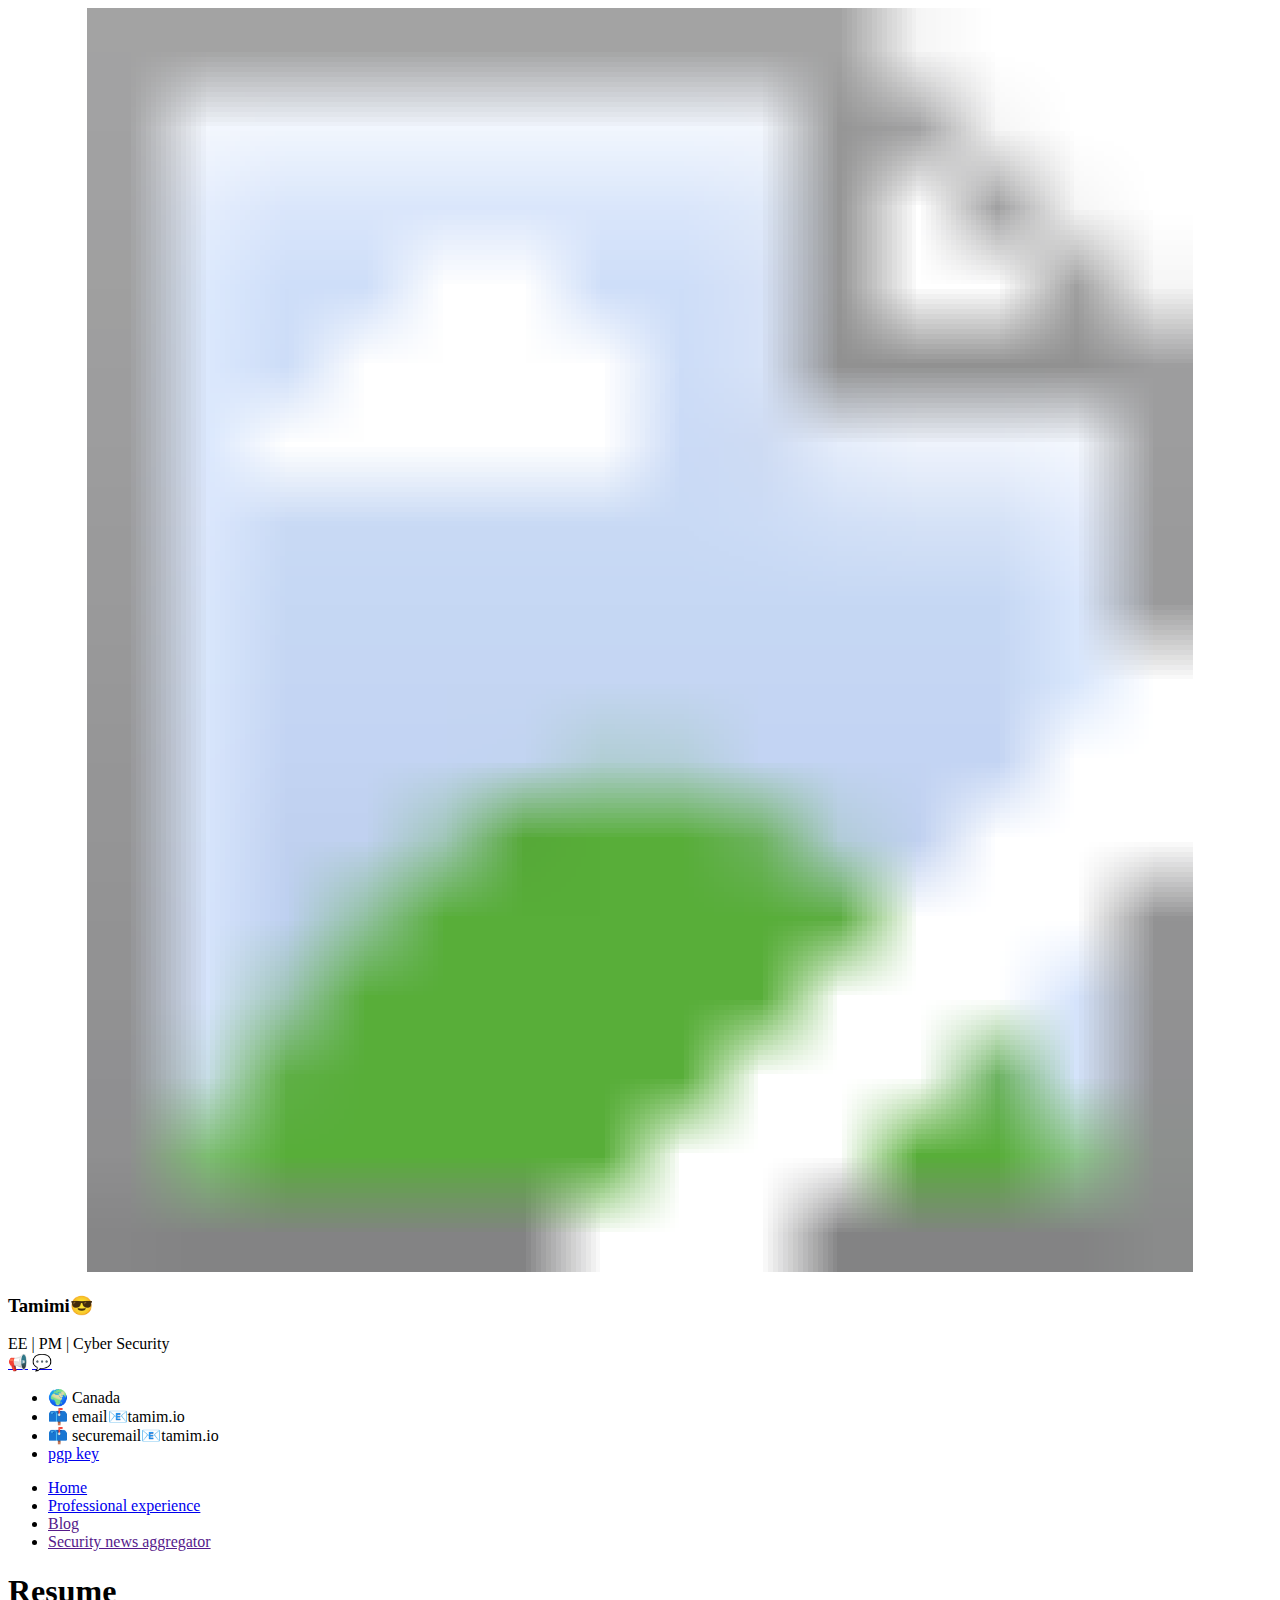
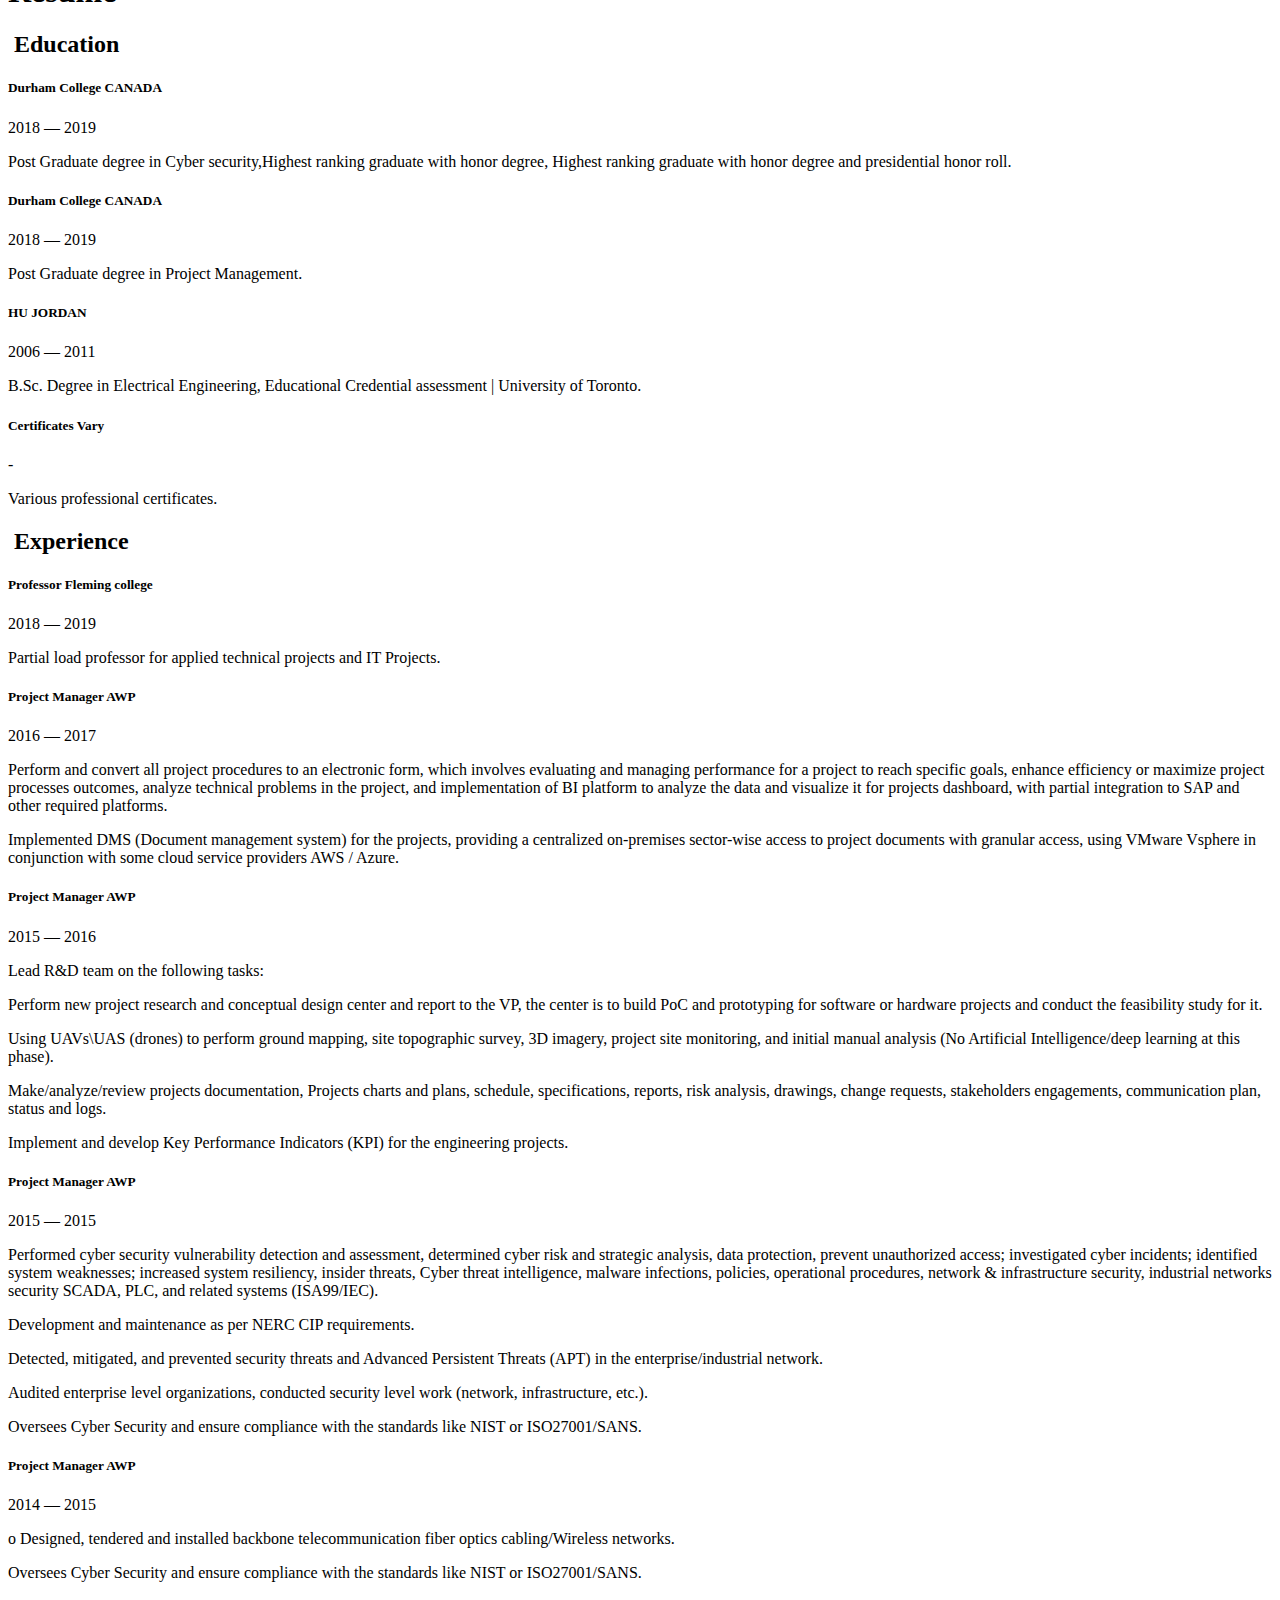
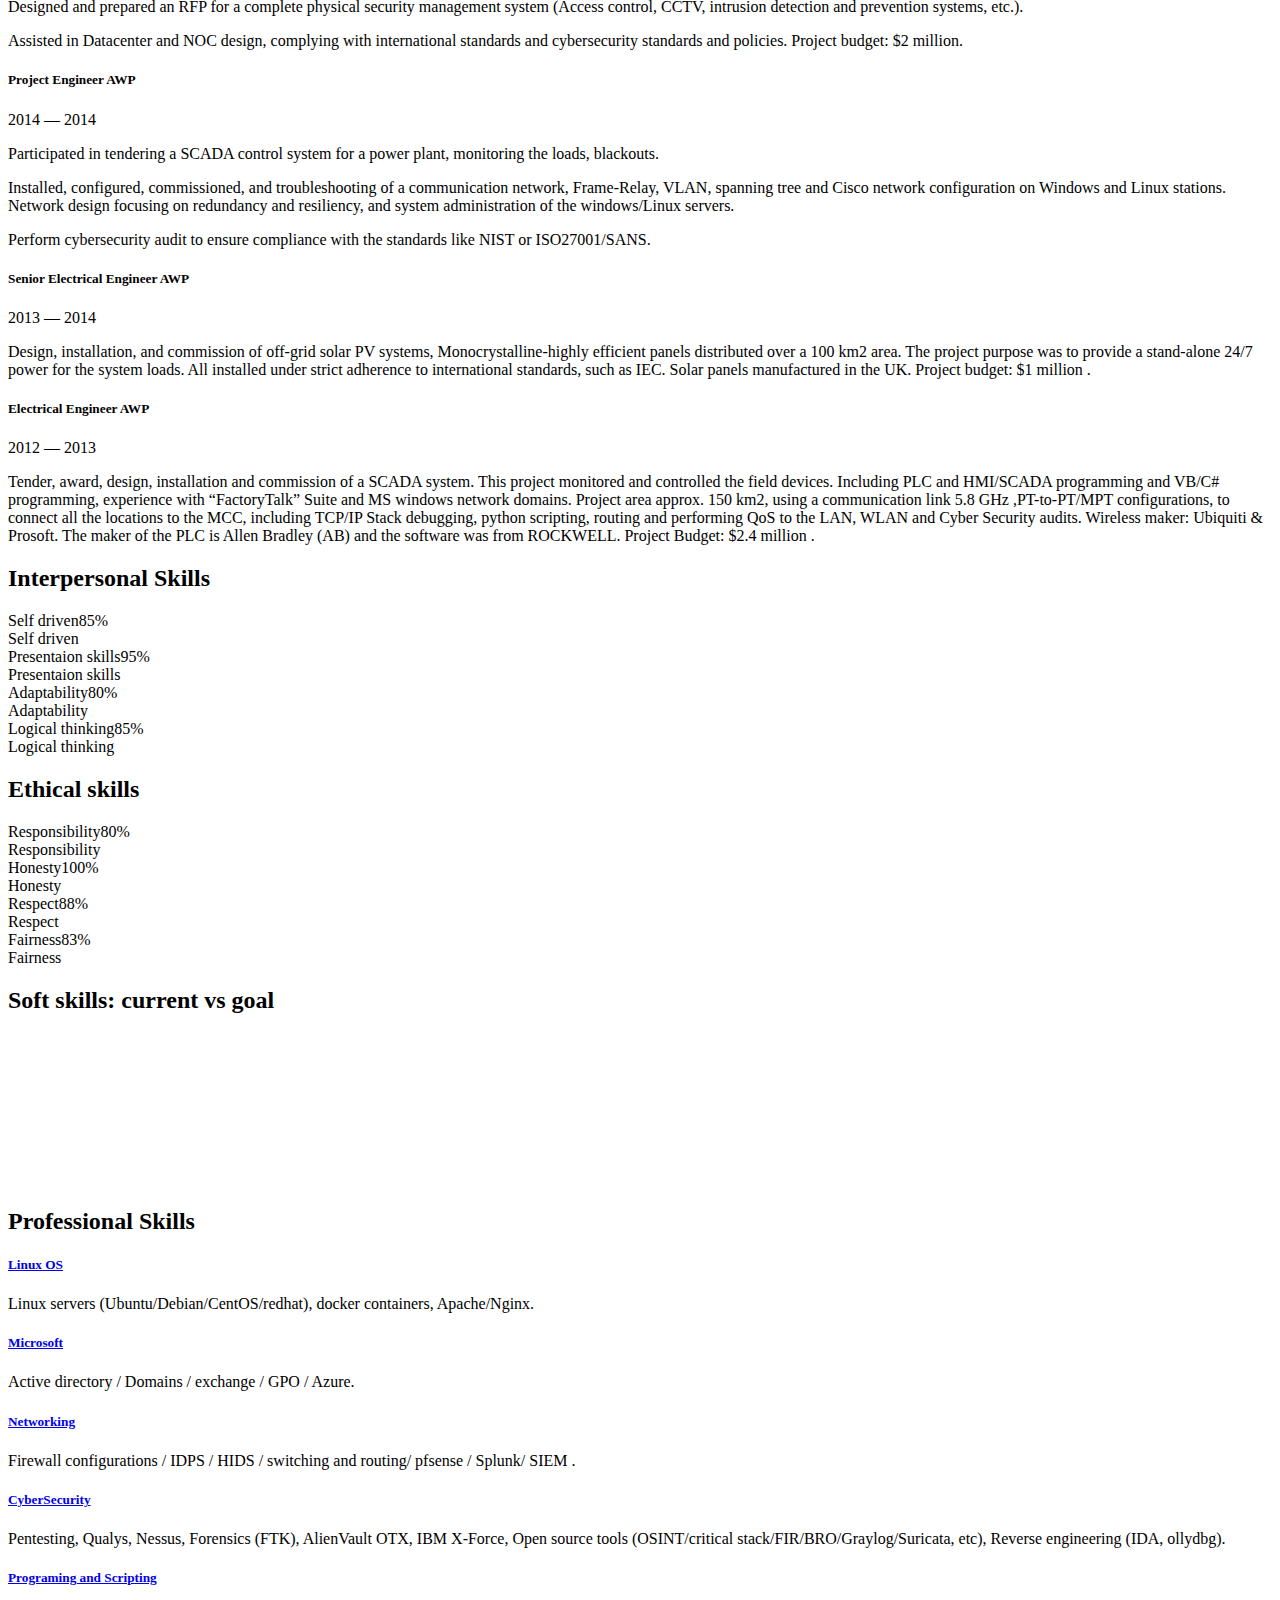
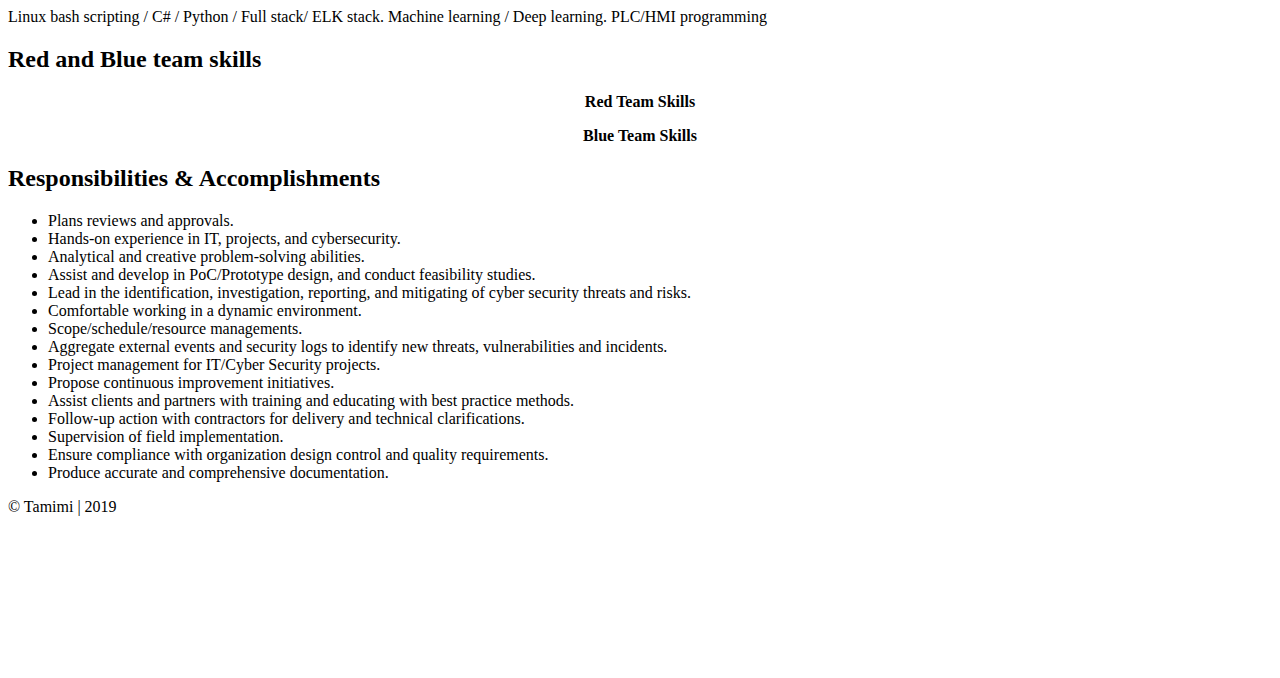
==== Profexperience.html @ 410c8cee "Add files via upload" ====
﻿<!DOCTYPE html>
<html lang="en">


<head>
    <meta charset="utf-8">
    <title>Professional experience</title>

	<!-- Meta Data -->
	<meta http-equiv="X-UA-Compatible" content="IE=edge">
	<meta name="viewport" content="width=device-width, initial-scale=1, shrink-to-fit=no">
	<meta name="format-detection" content="telephone=no">
    <meta name="format-detection" content="address=no">
    <meta name="author" content="Tamimi">
    <meta name="description" content="resume">

   <!-- Twitter data -->
    <!--<meta name="twitter:card" content="summary_large_image">
    <meta name="twitter:site" content="@blank">
    <meta name="twitter:title" content="blank">
    <meta name="twitter:description" content="blank">
    <meta name="twitter:image" content=".//assets/images/social.jpg"> -->

    <!-- Open Graph data -->
    <meta property="og:title" content="tamim.io">
    <meta property="og:type" content="website">
    <meta property="og:url" content="tamim.io">
    <meta property="og:image" content="../assets/images/social.jpg">
    <meta property="og:description" content="blog">
    <meta property="og:site_name" content="blog">

	<!-- Favicons -->
	<link rel="apple-touch-icon" sizes="180x180" href="../assets/images/favicons/apple-touch-icon.png">
	<link rel="icon" type="image/png" sizes="32x32" href="../assets/images/favicons/favicon-32x32.png">
	<link rel="icon" type="image/png" sizes="16x16" href="../assets/images/favicons/favicon-16x16.png">
	<link rel="manifest" href="../assets/images/favicons/site.webmanifest">

    <!-- Styles -->
	<link rel="stylesheet" type="text/css" href="../assets/styles/style.css">
    <link rel="stylesheet" type="text/css" href="../assets/styles/style-dark.css">
	<link rel="stylesheet" type="text/css" href="../assets/styles/Chart.min.css">
		<link rel="stylesheet" type="text/css" href="../assets/styles/cir.css">

<script data-ad-client="ca-pub-8114025205168986" async src="https://pagead2.googlesyndication.com/pagead/js/adsbygoogle.js"></script>

	
</head>
<body class="bg-triangles">
<script>var clicky_site_ids = clicky_site_ids || []; clicky_site_ids.push(101227171);</script>
<script async src="//static.getclicky.com/js"></script>
<noscript><p><img alt="Clicky" width="1" height="1" src="//in.getclicky.com/101227171ns.gif" /></p></noscript>
    <!-- Preload -->
    <div class="preloader">
	    <div class="preloader__wrap">
		    <div class="circle-pulse">
                <div class="circle-pulse__1"></div>
                <div class="circle-pulse__2"></div>
            </div>
		    <div class="preloader__progress"><span></span></div>
		</div>
	</div>

    <main class="main">
	    <div class="container gutter-top">
		    <div class="row sticky-parent">
			    <!-- Sidebar -->
                <aside class="col-12 col-md-12 col-xl-3">
				    <div class="sidebar box shadow pb-0 sticky-column">
						<svg class="avatar avatar--180" viewbox="0 0 188 188">
                            <g class="avatar__box">
                                <image xlink:href="../assets/img/eyedee.jpg" height="100%" width="100%"></image>
                            </g>
                        </svg>
						<div class="text-center">
						    <h3 class="title title--h3 sidebar__user-name"><span class="weight--500">Tamimi</span>😎</h3>
							<div class="badge badge--dark">EE | PM | Cyber Security</div>
							
							<!-- Social -->
		                    <div class="social">
		                        <a class="social__link" href="https://www.twitter.com/tamimi0x01"> 📢</a>
		                        <a class="social__link" href="https://www.linkedin.com/in/tamimio"> 💬</a>
		                    </div>
						</div>
						
						<div class="sidebar__info box-inner">
		                    <ul class="contacts-block">
					            <li class="contacts-block__item" data-toggle="tooltip" data-placement="top" title="Address">
							        🌍 </i>Canada
							    </li>
						        <li class="contacts-block__item" data-toggle="tooltip" data-placement="top" title="E-mail">
							        📫 </i>email📧tamim.io
									</li>
								<li class="contacts-block__item" data-toggle="tooltip" data-placement="top" title="Secure E-mail">
									📫 </i>securemail📧tamim.io
								</li>
								<li class="contacts-block__item" data-toggle="tooltip" data-placement="top" title="PGP KEY">
									<a href="../assets/CD9A7426.asc">pgp key</a>
								</li>
					        </ul>
							
						
						</div>
					</div>	
		        </aside>
		        
				<!-- Content -->
		        <div class="col-12 col-md-12 col-xl-9">
				    <div class="box shadow pb-0">
					    <!-- Menu -->
					    <div class="circle-menu">
						    <div class="hamburger">
                                <div class="line"></div>
                                <div class="line"></div>
                                <div class="line"></div>
                            </div>
						</div>
						<div class="inner-menu js-menu">
						    <ul class="nav">
                                <li class="nav__item"><a class="active" href="index.html">Home</a></li>
								<li class="nav__item"><a href="Profexperience.html">Professional experience</a></li>
                               <li class="nav__item"><a class="disabled" href="">Blog</a></li>
								<li class="nav__item"><a class="disabled" href="">Security news aggregator</a></li>
                            </ul>
						</div>
						
					    <!-- About -->
						<div class="pb-3">
		                    <h1 class="title title--h1 title__separate">Resume</h1>
					    </div>
						
						<!-- Experience -->
						<div class="pb-0">
							<div class="row">
							    <div class="col-12 col-lg-6">
								    <h2 class="title title--h3"><img class="title-icon" src="../assets/icons/Icon_school.svg" alt=""> Education</h2>
									<div class="timeline">
									    <!-- Item -->
									    <article class="timeline__item">
									        <h5 class="title title--h5 timeline__title">Durham College <span class="badge badge-pill badge-danger">CANADA</span></h5>
										    <span class="timeline__period">2018 — 2019</span>
										    <p class="timeline__description">Post Graduate degree in Cyber security,Highest ranking graduate with honor degree, Highest ranking graduate with honor degree and presidential honor roll.</p>
										</article>
                                        
										<!-- Item -->
									    <article class="timeline__item">
									        <h5 class="title title--h5 timeline__title">Durham College <span class="badge badge-pill badge-danger">CANADA</span></h5>
										    <span class="timeline__period">2018 — 2019</span>
										    <p class="timeline__description">Post Graduate degree in Project Management.</p>
										</article>
                                        
										<!-- Item -->
									    <article class="timeline__item">
									        <h5 class="title title--h5 timeline__title">HU <span class="badge badge-pill badge-danger">JORDAN</span></h5>
										    <span class="timeline__period">2006 — 2011</span>
										    <p class="timeline__description">B.Sc. Degree in Electrical Engineering, Educational Credential assessment | University of Toronto.</p>
										</article>
										
										<!-- Item -->
									    <article class="timeline__item">
									        <h5 class="title title--h5 timeline__title">Certificates  <span class="badge badge-pill badge-danger">Vary</span></h5>
										    <span class="timeline__period">-</span>
										    <p class="timeline__description">Various professional certificates.</p>
										</article>
									</div>	
								</div>
								
							    <div class="col-12 col-lg-6">
								    <h2 class="title title--h3"><img class="title-icon" src="../assets/icons/icon_exp.svg" alt=""> Experience</h2>
									<div class="timeline">
									    <!-- Item 1-->
									    <article class="timeline__item">
									        <h5 class="title title--h5 timeline__title">Professor <span class="badge badge-pill badge-danger">Fleming college</span> </h5>
										    <span class="timeline__period">2018 — 2019</span>
										    <p class="timeline__description">Partial load professor for applied technical projects and IT Projects.</p>
										</article>
                                        
										<!-- Item 2-->
									    <article class="timeline__item">
									        <h5 class="title title--h5 timeline__title">Project Manager <span class="badge badge-pill badge-danger">AWP</span></h5>
										    <span class="timeline__period">2016 — 2017</span>
										    <p class="timeline__description"> Perform and convert all project procedures to an electronic form, which involves evaluating and managing performance for a project to reach specific goals, enhance efficiency or maximize project processes outcomes, analyze technical problems in the project, and implementation of BI platform to analyze the data and visualize it for projects dashboard, with partial integration to SAP and other required platforms.</p>
											<p>Implemented DMS (Document management system) for the projects, providing a centralized on-premises sector-wise access to project documents with granular access, using VMware Vsphere in conjunction with some cloud service providers AWS / Azure.</p>
										</article>
                                        
										<!-- Item 3-->
									    <article class="timeline__item">
									        <h5 class="title title--h5 timeline__title">Project Manager <span class="badge badge-pill badge-danger">AWP</span></h5>
										    <span class="timeline__period">2015 — 2016</span>
										    <p class="timeline__description">Lead R&D team on the following tasks:</p>
											<p>Perform new project research and conceptual design center and report to the VP, the center is to build PoC and prototyping for software or hardware projects and conduct the feasibility study for it.</p>
											<p>Using UAVs\UAS (drones) to perform ground mapping, site topographic survey, 3D imagery, project site monitoring, and initial manual analysis (No Artificial Intelligence/deep learning at this phase).</p>
											<p>Make/analyze/review projects documentation, Projects charts and plans, schedule, specifications, reports, risk analysis, drawings, change requests, stakeholders engagements, communication plan, status and logs.</p>
											<p>Implement and develop Key Performance Indicators (KPI) for the engineering projects.</p>
										</article>
										
																			    <!-- Item 4-->
									    <article class="timeline__item">
									        <h5 class="title title--h5 timeline__title">Project Manager <span class="badge badge-pill badge-danger">AWP</span></h5>
										    <span class="timeline__period">2015 — 2015</span>
										    <p class="timeline__description">Performed cyber security vulnerability detection and assessment, determined cyber risk and strategic analysis, data protection, prevent unauthorized access; investigated cyber incidents; identified system weaknesses; increased system resiliency, insider threats, Cyber threat intelligence, malware infections, policies, operational procedures, network & infrastructure security, industrial networks security SCADA, PLC, and related systems (ISA99/IEC).</p>
											<p>Development and maintenance as per NERC CIP requirements.</p>
											<p>Detected, mitigated, and prevented security threats and Advanced Persistent Threats (APT) in the enterprise/industrial network.</p>
											<p>Audited enterprise level organizations, conducted security level work (network, infrastructure, etc.).</p>
											<p>Oversees Cyber Security and ensure compliance with the standards like NIST or ISO27001/SANS.</p>
										</article>
										
																			    <!-- Item 5-->
									    <article class="timeline__item">
									        <h5 class="title title--h5 timeline__title">Project Manager <span class="badge badge-pill badge-danger">AWP</span></h5>
										    <span class="timeline__period">2014 — 2015</span>
										    <p class="timeline__description">o	Designed, tendered and installed backbone telecommunication fiber optics cabling/Wireless networks.</p>
											<p>Oversees Cyber Security and ensure compliance with the standards like NIST or ISO27001/SANS.</p>
											<p>Designed and prepared an RFP for a complete physical security management system (Access control, CCTV, intrusion detection and prevention systems, etc.).</p>
											<p>Assisted in Datacenter and NOC design, complying with international standards and cybersecurity standards and policies. Project budget: $2 million.</p>
										</article>
										
																			    <!-- Item 6-->
									    <article class="timeline__item">
									        <h5 class="title title--h5 timeline__title">Project Engineer <span class="badge badge-pill badge-danger">AWP</span></h5>
										    <span class="timeline__period">2014 — 2014</span>
										    <p class="timeline__description">Participated in tendering a SCADA control system for a power plant, monitoring the loads, blackouts.</p>
											<p>Installed, configured, commissioned, and troubleshooting of a communication network, Frame-Relay, VLAN, spanning tree and Cisco network configuration on Windows and Linux stations. Network design focusing on redundancy and resiliency, and system administration of the windows/Linux servers.</p>
											<p>Perform cybersecurity audit to ensure compliance with  the standards like NIST or ISO27001/SANS.</p>
										</article>
										
																			    <!-- Item 7-->
									    <article class="timeline__item">
									        <h5 class="title title--h5 timeline__title">Senior Electrical Engineer <span class="badge badge-pill badge-danger">AWP</span></h5>
										    <span class="timeline__period">2013 — 2014</span>
										    <p class="timeline__description">Design, installation, and commission of off-grid solar PV systems, Monocrystalline-highly efficient panels distributed over a 100 km2 area. The project purpose was to provide a stand-alone 24/7 power for the system loads. All installed under strict adherence to international standards, such as IEC. Solar panels manufactured in the UK. Project budget: $1 million .</p>
										</article>
										
																			    <!-- Item 8-->
									    <article class="timeline__item">
									        <h5 class="title title--h5 timeline__title">Electrical Engineer <span class="badge badge-pill badge-danger">AWP</span></h5>
										    <span class="timeline__period">2012 — 2013</span>
										    <p class="timeline__description">Tender, award, design, installation and commission of a SCADA system. This project monitored and controlled the field devices. Including PLC and HMI/SCADA programming and VB/C# programming, experience with “FactoryTalk” Suite and MS windows network domains. Project area approx. 150 km2, using a communication link 5.8 GHz ,PT-to-PT/MPT configurations, to connect all the locations to the MCC, including TCP/IP Stack debugging, python scripting, routing and performing QoS to the LAN, WLAN and Cyber Security audits. Wireless maker: Ubiquiti & Prosoft. The maker of the PLC is Allen Bradley (AB) and the software was from ROCKWELL. Project Budget: $2.4 million .</p>
										</article>
									</div>
								</div>
							</div>
						</div>
						
						
						<!-- Skills -->
						<div class="box-inner box-inner--rounded">
						    <div class="row">
							    <div class="col-12 col-lg-6">
						            <h2 class="title title--h3"><img class="title-icon" src="../assets/icons/icon_inter.svg" alt="">Interpersonal Skills</h2>
									<div class="box box__second">
									    <!-- Progress -->
									    <div class="progress">
                                            <div class="progress-bar" role="progressbar" aria-valuenow="85" aria-valuemin="0" aria-valuemax="100">
											    <div class="progress-text"><span>Self driven</span><span>85%</span></div>
											</div>
											<div class="progress-text"><span>Self driven</span></div>
                                        </div>
										
									    <!-- Progress -->
									    <div class="progress">
                                            <div class="progress-bar" role="progressbar" aria-valuenow="95" aria-valuemin="0" aria-valuemax="100">
											    <div class="progress-text"><span>Presentaion skills</span><span>95%</span></div>
											</div>
											<div class="progress-text"><span>Presentaion skills</span></div>
                                        </div>
										
									    <!-- Progress -->
									    <div class="progress">
                                            <div class="progress-bar" role="progressbar" aria-valuenow="80" aria-valuemin="0" aria-valuemax="100">
											    <div class="progress-text"><span>Adaptability</span><span>80%</span></div>
											</div>
											<div class="progress-text"><span>Adaptability</span></div>
                                        </div>
										
									    <!-- Progress -->
									    <div class="progress">
                                            <div class="progress-bar" role="progressbar" aria-valuenow="85" aria-valuemin="0" aria-valuemax="100">
											    <div class="progress-text"><span>Logical thinking</span><span>85%</span></div>
											</div>
											<div class="progress-text"><span>Logical thinking</span></div>
                                        </div>
									</div>
                                </div>
								
							    <div class="col-12 col-lg-6 mt-4 mt-lg-0">
						            <h2 class="title title--h3"><img class="title-icon" src="../assets/icons/icon_ethic.svg" alt="">Ethical skills</h2>
									<div class="box box__second">
									    <!-- Progress -->
									    <div class="progress">
                                            <div class="progress-bar" role="progressbar" aria-valuenow="80" aria-valuemin="0" aria-valuemax="100">
											    <div class="progress-text"><span>Responsibility</span><span>80%</span></div>
											</div>
											<div class="progress-text"><span>Responsibility</span></div>
                                        </div>
										
									    <!-- Progress -->
									    <div class="progress">
                                            <div class="progress-bar" role="progressbar" aria-valuenow="100" aria-valuemin="0" aria-valuemax="100">
											    <div class="progress-text"><span>Honesty</span><span>100%</span></div>
											</div>
											<div class="progress-text"><span>Honesty</span></div>
                                        </div>
										
									    <!-- Progress -->
									    <div class="progress">
                                            <div class="progress-bar" role="progressbar" aria-valuenow="88" aria-valuemin="0" aria-valuemax="100">
											    <div class="progress-text"><span>Respect</span><span>88%</span></div>
											</div>
											<div class="progress-text"><span>Respect</span></div>
                                        </div>
										
									    <!-- Progress -->
									    <div class="progress">
                                            <div class="progress-bar" role="progressbar" aria-valuenow="83" aria-valuemin="0" aria-valuemax="100">
											    <div class="progress-text"><span>Fairness</span><span>83%</span></div>
											</div>
											<div class="progress-text"><span>Fairness</span></div>
                                        </div>
									</div>
                                </div>
							</div>
						</div>
						
				
				  <!-- chart -->		
<div class="box-inner box-inner--rounded">

 <div class="col-12 col-lg-12">
 <h2 class="title title--h3"><img class="title-icon" src="../assets/icons/icon_cu_go.svg" alt="">Soft skills: current vs goal</h2>
<div class="box box__second">
<div class="wrapper">
	
<canvas id="canvas"></canvas>
</div>

									</div>
                                </div>

						</div>
						
						
						
						
						
						
						
						  <!-- accordion -->
						
												<div class="box-inner box-inner--rounded">
						    <div class="row">
							    <div class="col-12 col-lg-12">
						            <h2 class="title title--h3"><img class="title-icon" src="../assets/icons/icon_prof.svg" alt="">Professional Skills</h2>
									<div class="box box__second">



<!-- Grid row -->
<div class="row accordion-gradient-bcg d-flex justify-content-center">

  <!-- Grid column -->
  <div class="col-12 col-lg-12">

    <!--Accordion wrapper-->
    <div class="accordion md-accordion accordion-2" id="accordionEx7" role="tablist"
      aria-multiselectable="true">

      <!-- Accordion card -->
      <div class="card">

        <!-- Card header -->
        <div class="card-header rgba-stylish-strong z-depth-1 mb-1" role="tab" id="heading1">
          <a data-toggle="collapse" data-parent="#accordionEx7" href="#collapse1" aria-expanded="true"
            aria-controls="collapse1">
            <h5 class="mb-0 white-text text-uppercase font-thin">
              Linux OS <i class="fas fa-angle-down rotate-icon"></i>
            </h5>
          </a>
        </div>

        <!-- Card body -->
        <div id="collapse1" class="collapse show" role="tabpanel" aria-labelledby="heading1"
          data-parent="#accordionEx7">
          <div class="card-body mb-1 rgba-grey-light white-text">
            <p>Linux servers (Ubuntu/Debian/CentOS/redhat), docker containers, Apache/Nginx.</p>
          </div>
        </div>
      </div>
      <!-- Accordion card -->

      <!-- Accordion card -->
      <div class="card">

        <!-- Card header -->
        <div class="card-header rgba-stylish-strong z-depth-1 mb-1" role="tab" id="heading2">
          <a class="collapsed" data-toggle="collapse" data-parent="#accordionEx7" href="#collapse2"
            aria-expanded="false" aria-controls="collapse2">
            <h5 class="mb-0 white-text text-uppercase font-thin">
              Microsoft <i class="fas fa-angle-down rotate-icon"></i>
            </h5>
          </a>
        </div>

        <!-- Card body -->
        <div id="collapse2" class="collapse" role="tabpanel" aria-labelledby="heading2"
          data-parent="#accordionEx7">
          <div class="card-body mb-1 rgba-grey-light white-text">
            <p>Active directory / Domains / exchange / GPO / Azure.</p>
          </div>
        </div>
      </div>
      <!-- Accordion card -->

      <!-- Accordion card -->
      <div class="card">

        <!-- Card header -->
        <div class="card-header rgba-stylish-strong z-depth-1 mb-1" role="tab" id="heading3">
          <a class="collapsed" data-toggle="collapse" data-parent="#accordionEx7" href="#collapse3"
            aria-expanded="false" aria-controls="collapse3">
            <h5 class="mb-0 white-text text-uppercase font-thin">
              Networking <i class="fas fa-angle-down rotate-icon"></i>
            </h5>
          </a>
        </div>

        <!-- Card body -->
        <div id="collapse3" class="collapse" role="tabpanel" aria-labelledby="heading3"
          data-parent="#accordionEx7">
          <div class="card-body mb-1 rgba-grey-light white-text">
            <p>Firewall configurations / IDPS / HIDS / switching and routing/ pfsense / Splunk/ SIEM .</p>
          </div>
        </div>
      </div>
      <!-- Accordion card -->
	  
	        <!-- Accordion card -->
      <div class="card">

        <!-- Card header -->
        <div class="card-header rgba-stylish-strong z-depth-1 mb-1" role="tab" id="heading4">
          <a class="collapsed" data-toggle="collapse" data-parent="#accordionEx7" href="#collapse4"
            aria-expanded="false" aria-controls="collapse4">
            <h5 class="mb-0 white-text text-uppercase font-thin">
              CyberSecurity <i class="fas fa-angle-down rotate-icon"></i>
            </h5>
          </a>
        </div>

        <!-- Card body -->
        <div id="collapse4" class="collapse" role="tabpanel" aria-labelledby="heading4"
          data-parent="#accordionEx7">
          <div class="card-body mb-1 rgba-grey-light white-text">
            <p>Pentesting, Qualys, Nessus, Forensics (FTK), AlienVault OTX, IBM X-Force, Open source tools (OSINT/critical stack/FIR/BRO/Graylog/Suricata, etc), Reverse engineering (IDA, ollydbg).</p>
          </div>
        </div>
      </div>
      <!-- Accordion card -->
	  
	        <!-- Accordion card -->
      <div class="card">

        <!-- Card header -->
        <div class="card-header rgba-stylish-strong z-depth-1 mb-1" role="tab" id="heading5">
          <a class="collapsed" data-toggle="collapse" data-parent="#accordionEx7" href="#collapse5"
            aria-expanded="false" aria-controls="collapse5">
            <h5 class="mb-0 white-text text-uppercase font-thin">
              Programing and Scripting <i class="fas fa-angle-down rotate-icon"></i>
            </h5>
          </a>
        </div>

        <!-- Card body -->
        <div id="collapse5" class="collapse" role="tabpanel" aria-labelledby="heading5"
          data-parent="#accordionEx7">
          <div class="card-body mb-1 rgba-grey-light white-text">
            <p>Linux bash scripting / C# / Python / Full stack/ ELK stack. Machine learning / Deep learning. PLC/HMI programming</p>
          </div>
        </div>
      </div>
      <!-- Accordion card -->
	  
    </div>
    <!--/.Accordion wrapper-->

  </div>
  <!-- Grid column -->

</div>
<!-- Grid row -->





									</div>
                                </div>
							</div>
						</div>
						
						
						
						
						 <!-- circular  -->
<div class="box-inner box-inner--rounded">

 <div class="col-12 col-lg-12">
 <h2 class="title title--h3"><img class="title-icon" src="../assets/icons/icon_exp.svg" alt="">Red and Blue team skills</h2>
<div class="box box__second">

<div class="container">
    <div class="row">
   
 <div class="col-12 col-lg-6">
<div class="progress_cir" value="85"></div>
      <p style="text-align:center;font-weight:bold"> Red Team Skills </p>

</div>

 <div class="col-12 col-lg-6">
<div class="progress_cir" value="75"></div>
      <p style="text-align:center;font-weight:bold"> Blue Team Skills </p>

</div>




         </div>
		 
 
    </div>
</div>




									</div>
                                </div>

						
						
		
						
						
						<div class="box-inner box-inner--rounded">

							    <div class="col-12 col-lg-12">
						            <h2 class="title title--h3"><img class="title-icon" src="../assets/icons/icon_accom.svg" alt="">Responsibilities & Accomplishments</h2>
									<div class="box box__second">




                <ul class="styled-list clear-mrg">
                    <li>Plans reviews and approvals.</li>
                    <li>Hands-on experience in IT, projects, and cybersecurity.</li>
                    <li>Analytical and creative problem-solving abilities.</li>
                    <li>Assist and develop in PoC/Prototype design, and conduct feasibility studies.</li>
					<li>Lead in the identification, investigation, reporting, and mitigating of cyber security threats and risks.</li>
					<li>Comfortable working in a dynamic environment.</li>
					<li>Scope/schedule/resource managements.</li>
					<li>Aggregate external events and security logs to identify new threats, vulnerabilities and incidents.</li>
					<li>Project management for IT/Cyber Security projects.</li>
					<li>Propose continuous improvement initiatives.</li>
					<li>Assist clients and partners with training and educating with best practice methods.</li>
					<li>Follow-up action with contractors for delivery and technical clarifications.</li>
					<li>Supervision of field implementation.</li>
					<li>Ensure compliance with organization design control and quality requirements.</li>
					<li>Produce accurate and comprehensive documentation.</li>
                </ul>
            </div>


									</div>
                                </div>

						</div>						
						
						
						
						
						
						
						
						
						
						
						
						
						
						
						
						
						
						
						
						
						
					</div>
					
					<!-- Footer -->
												<footer class="footer">© Tamimi | 2019 </footer>
		        
				</div>
		</div>
    </main>

    <div class="back-to-top" style=""></div>
	
    <!-- SVG masks -->
    <svg class="svg-defs">
        <clippath id="avatar-box">
            <path d="M1.85379 38.4859C2.9221 18.6653 18.6653 2.92275 38.4858 1.85453 56.0986.905299 77.2792 0 94 0c16.721 0 37.901.905299 55.514 1.85453 19.821 1.06822 35.564 16.81077 36.632 36.63137C187.095 56.0922 188 77.267 188 94c0 16.733-.905 37.908-1.854 55.514-1.068 19.821-16.811 35.563-36.632 36.631C131.901 187.095 110.721 188 94 188c-16.7208 0-37.9014-.905-55.5142-1.855-19.8205-1.068-35.5637-16.81-36.63201-36.631C.904831 131.908 0 110.733 0 94c0-16.733.904831-37.9078 1.85379-55.5141z"></path>
        </clippath>
        <clippath id="avatar-hexagon">
             <path d="M0 27.2891c0-4.6662 2.4889-8.976 6.52491-11.2986L31.308 1.72845c3.98-2.290382 8.8697-2.305446 12.8637-.03963l25.234 14.31558C73.4807 18.3162 76 22.6478 76 27.3426V56.684c0 4.6805-2.5041 9.0013-6.5597 11.3186L44.4317 82.2915c-3.9869 2.278-8.8765 2.278-12.8634 0L6.55974 68.0026C2.50414 65.6853 0 61.3645 0 56.684V27.2891z"></path>
        </clippath>		
    </svg>

	<!-- JavaScripts -->
	<script src="../assets/js/jquery-3.4.1.min.js"></script>
	<script src="../assets/js/plugins.js"></script>
    <script src="../assets/js/common.js"></script>
    <script src="../assets/js/Chart.bundle.min.js"></script>
	<script src="../assets/js/rad.js"></script>
	<script src="../assets/js/progressbar.min.js"></script>
	<script src="../assets/js/j_cir_bar.js"></script>

<script>var clicky_site_ids = clicky_site_ids || []; clicky_site_ids.push(101227171);</script>
<script async src="//static.getclicky.com/js"></script>
<noscript><p><img alt="Clicky" width="1" height="1" src="//in.getclicky.com/101227171ns.gif" /></p></noscript>

</body>

</html>
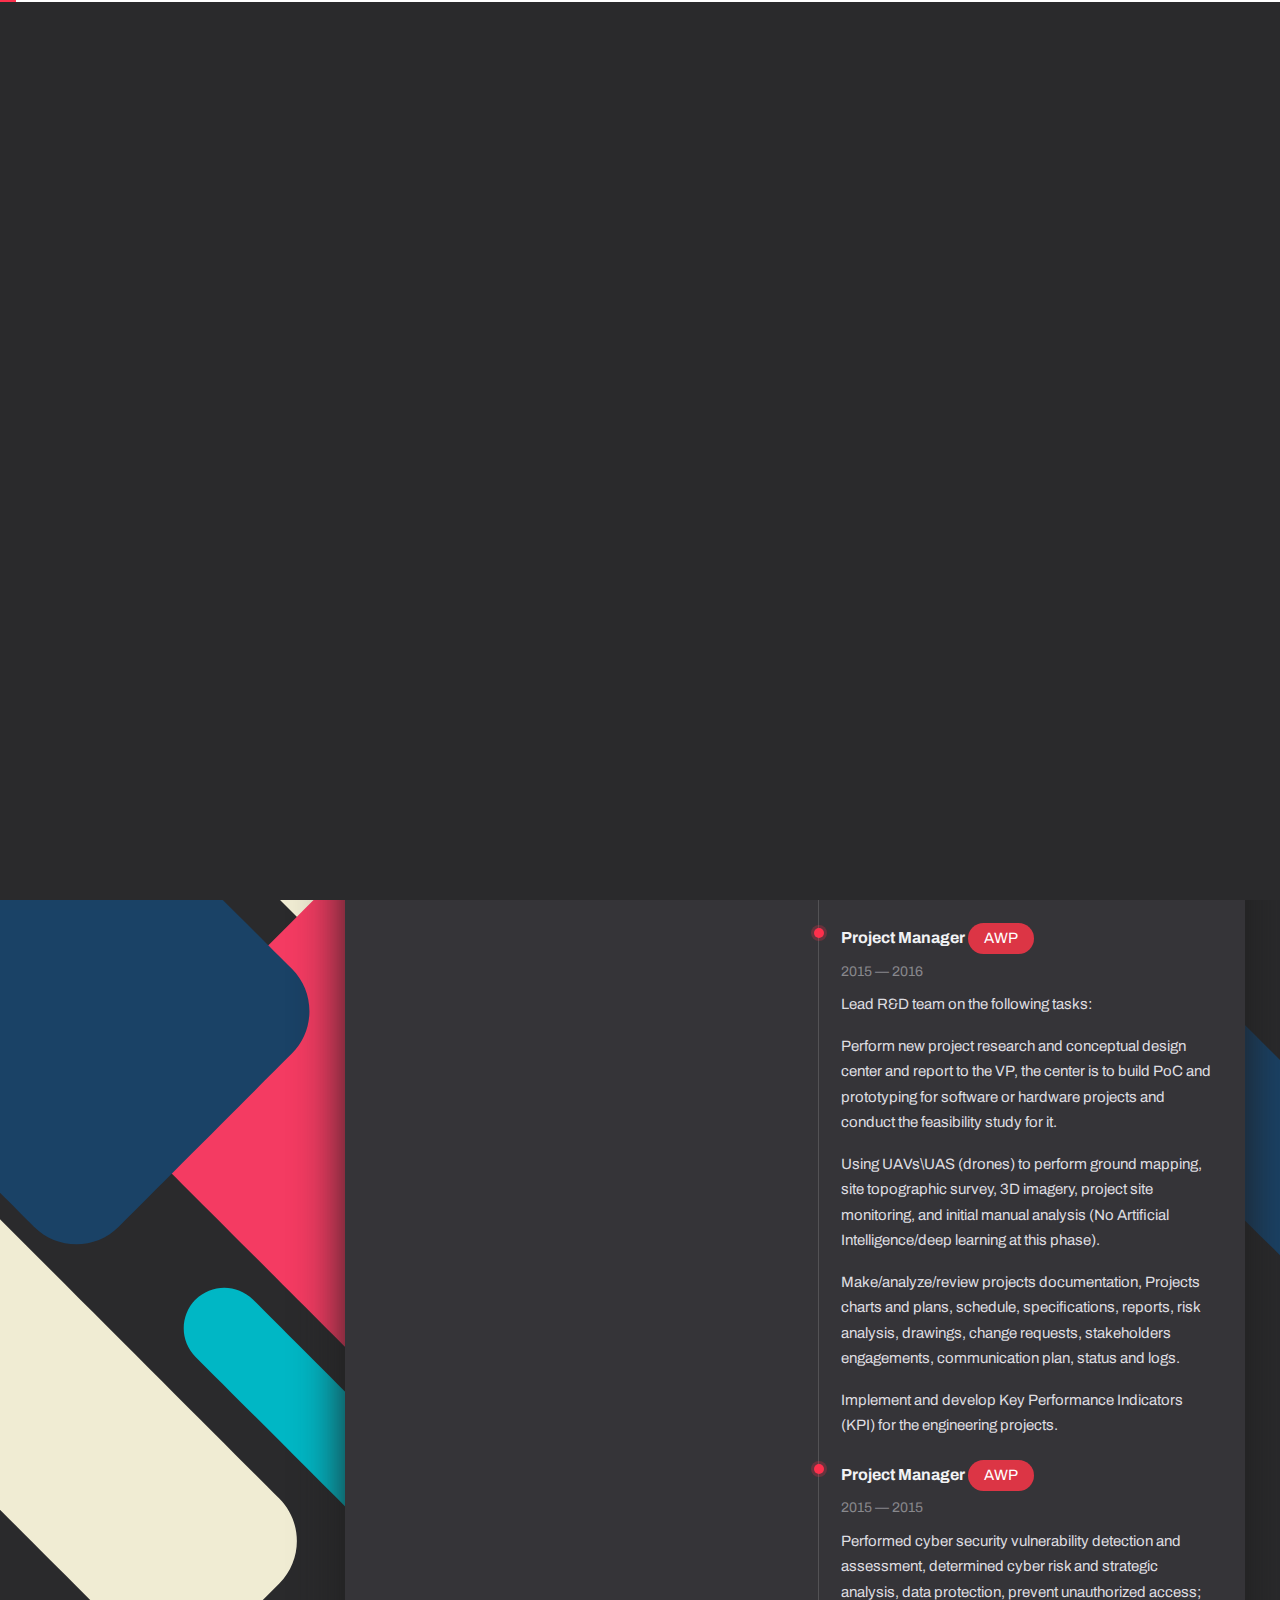
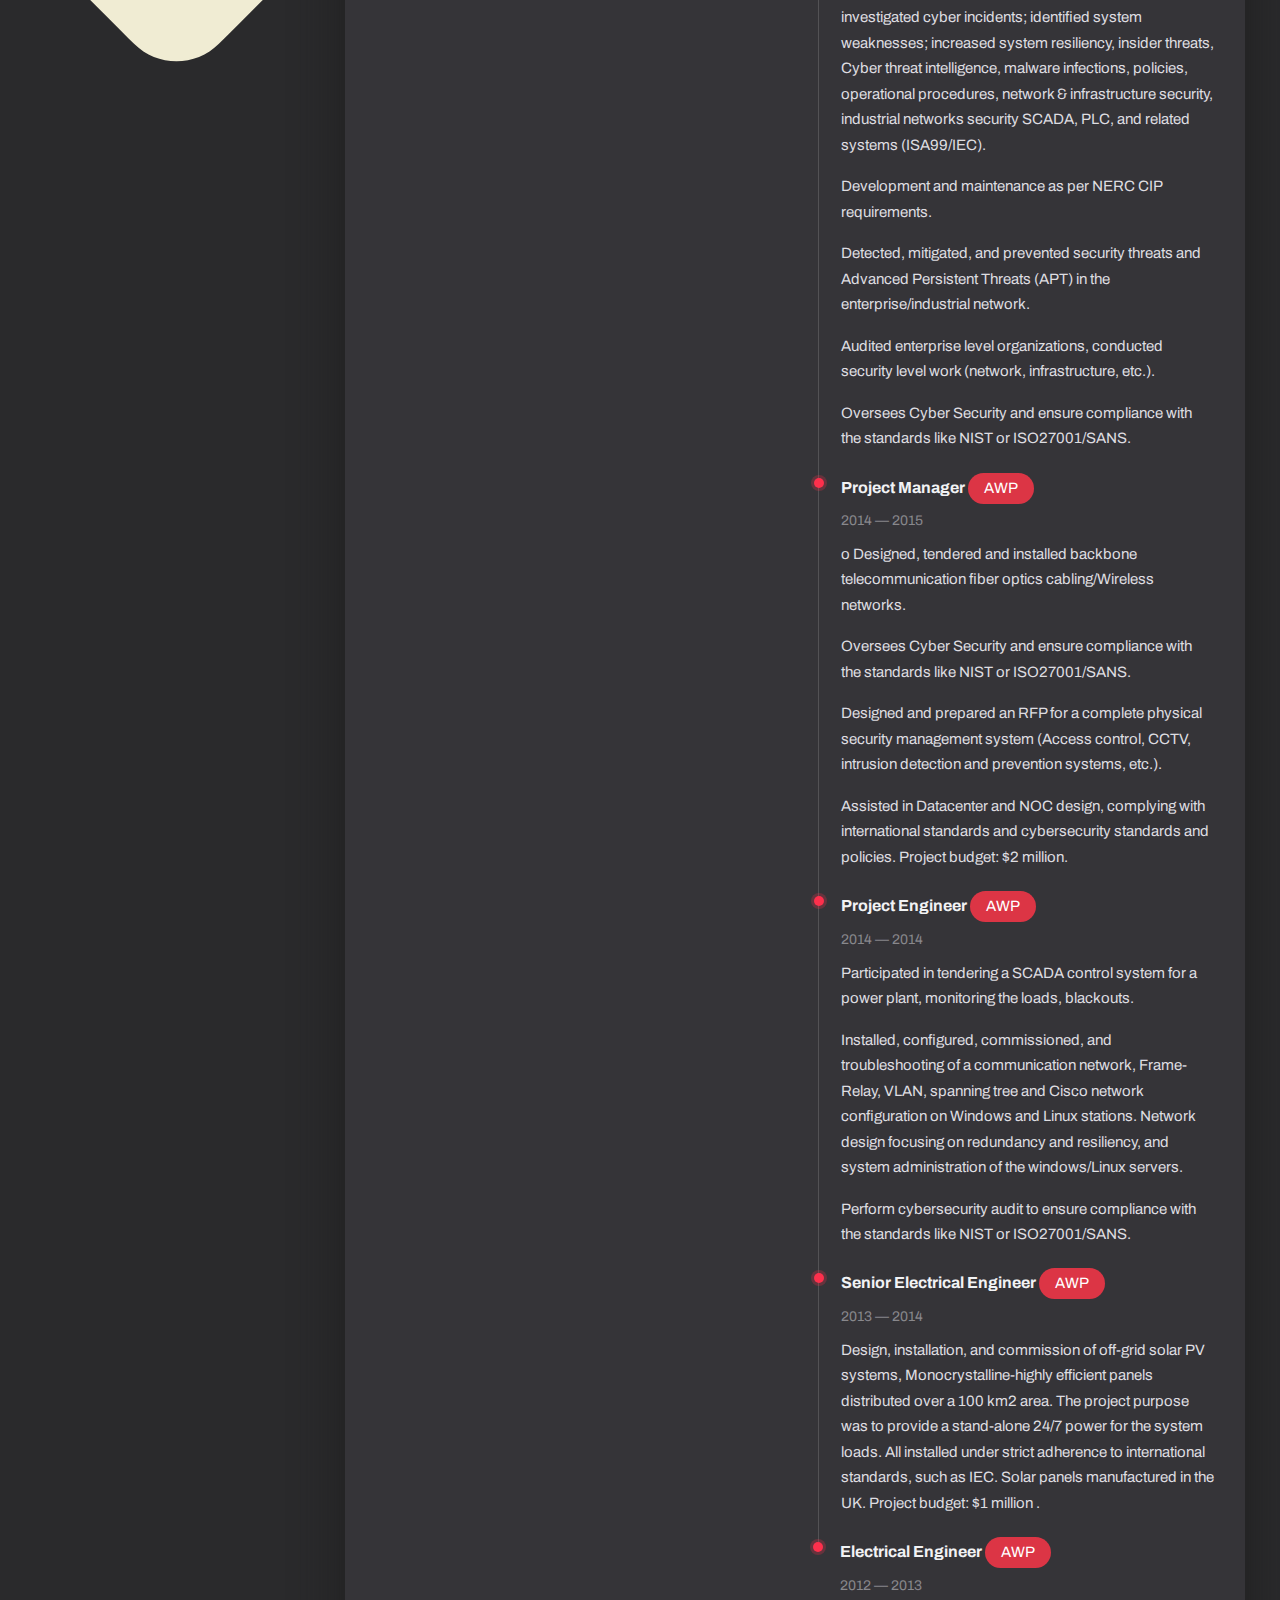
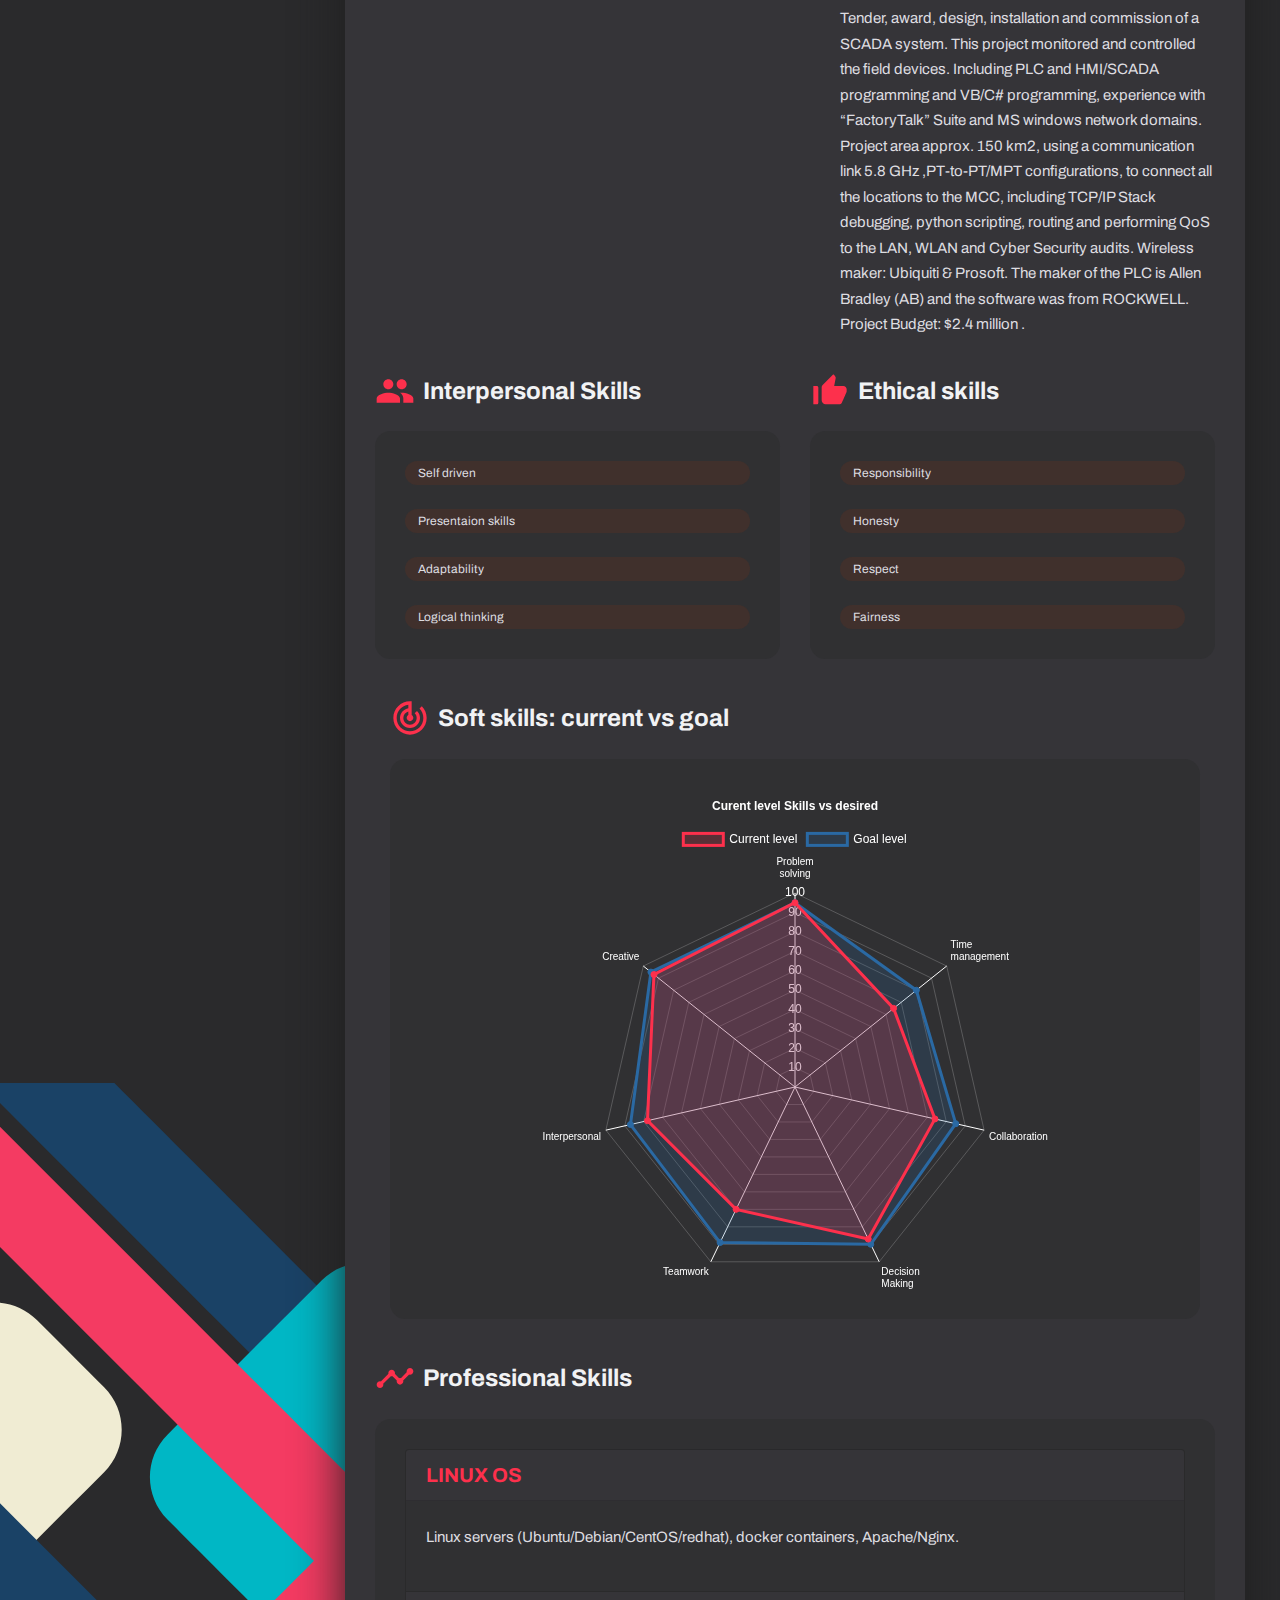
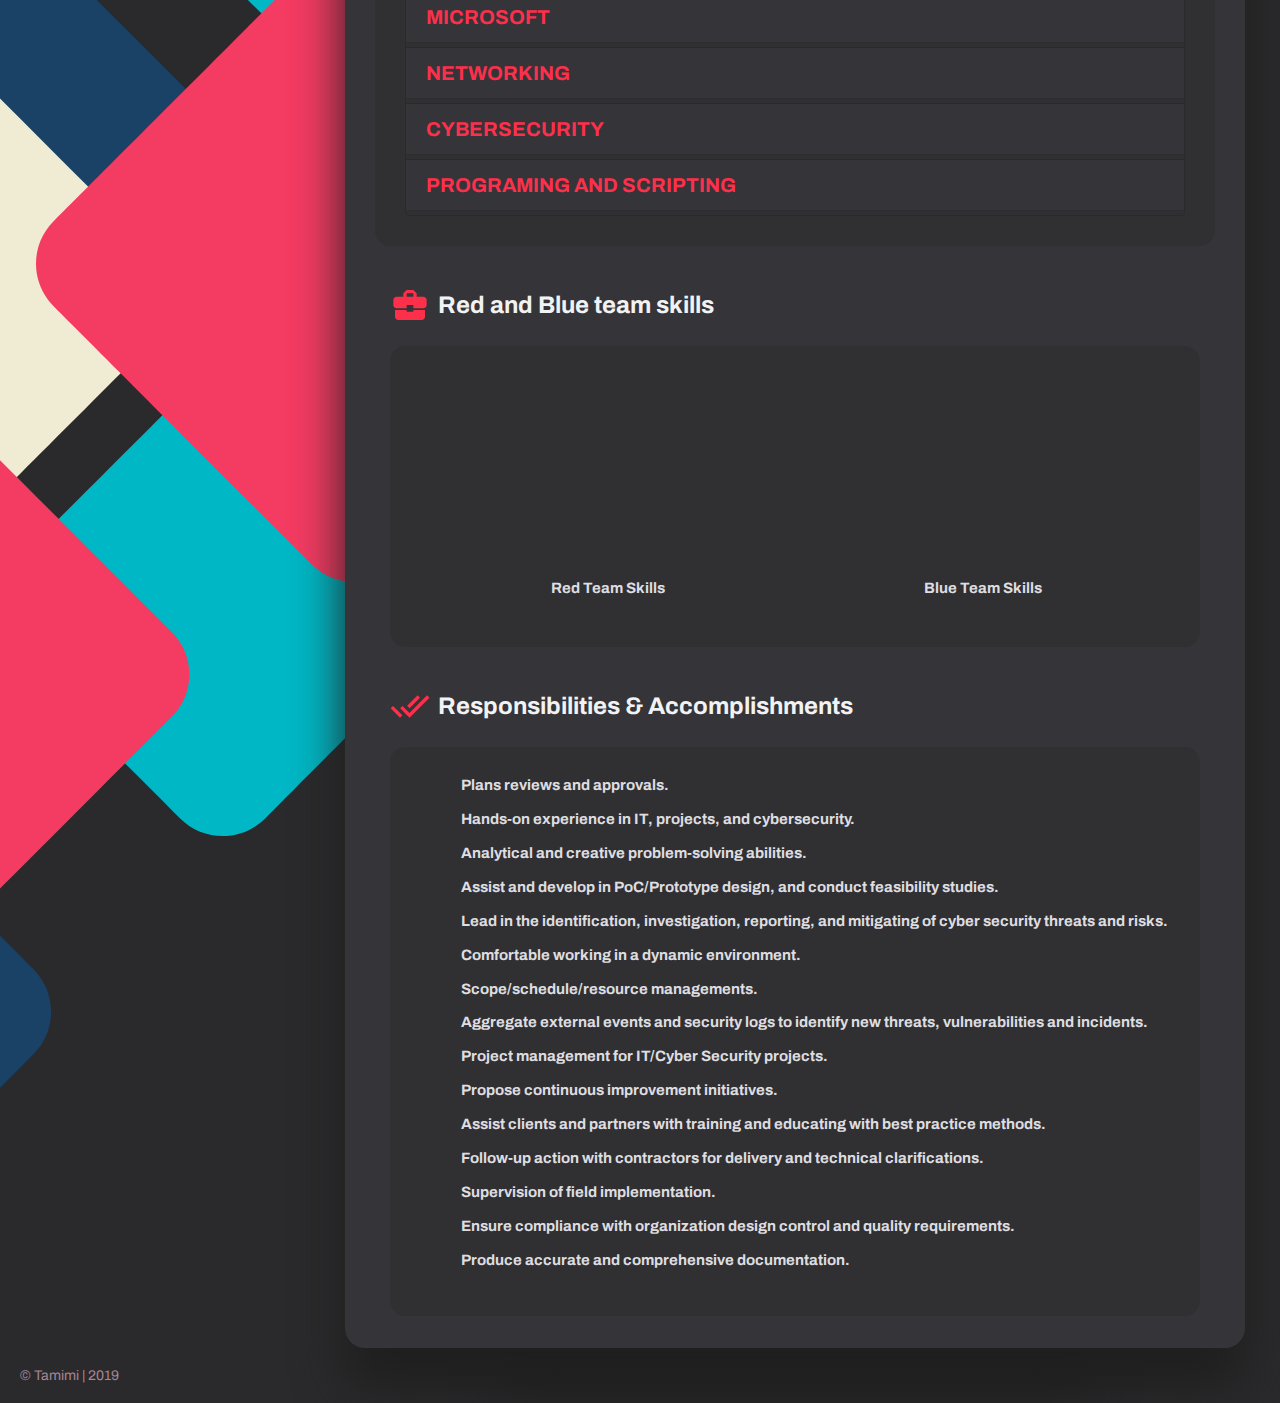
==== commit 83dabb56: "Update Profexperience.html" ====
--- a/Profexperience.html
+++ b/Profexperience.html
@@ -629,7 +629,7 @@
 <script>var clicky_site_ids = clicky_site_ids || []; clicky_site_ids.push(101227171);</script>
 <script async src="//static.getclicky.com/js"></script>
 <noscript><p><img alt="Clicky" width="1" height="1" src="//in.getclicky.com/101227171ns.gif" /></p></noscript>
-
+<!-- Cloudflare Web Analytics --><script defer src='https://static.cloudflareinsights.com/beacon.min.js' data-cf-beacon='{"token": "e8bb775ad88e49a0a1fa0f7cdf1a32fd"}'></script><!-- End Cloudflare Web Analytics -->
 </body>
 
-</html>+</html>
--- a/assets/styles/style.css
+++ b/assets/styles/style.css
@@ -0,0 +1,4709 @@
+
+@import url(bootstrap.min.css);
+@import url(swiper.min.css);
+@import url("https://fonts.googleapis.com/css?family=Archivo:400,400i,500,500i,600,600i,700,700i&display=swap");
+@import url("https://fonts.googleapis.com/css?family=Merriweather:400,900&display=swap");
+@import url(../icons/icomoon.css);
+
+
+
+.icon {
+  background-size: contain;
+  background-repeat: no-repeat;
+  display: inline-block;
+  line-height: 0;
+  flex-shrink: 0;
+}
+.icon__size-16 {
+  height: 16px;
+  width: 16px;
+}
+.icon__size-18 {
+  height: 18px;
+  width: 18px;
+}
+.icon__size-24 {
+  height: 24px;
+  width: 24px;
+}
+.icon__size-32 {
+  height: 32px;
+  width: 32px;
+}
+.icon__size-48 {
+  height: 48px;
+  width: 48px;
+}
+.icon__size-56 {
+  height: 56px;
+  width: 56px;
+}
+.icon__size-64 {
+  height: 64px;
+  width: 64px;
+}
+.icon__calendar {
+  background-image: url(../icons/icon-calendar.svg);
+}
+.icon__location {
+  background-image: url(../icons/icon-location.svg);
+}
+.icon__envelope {
+  background-image: url(../icons/icon-envelope.svg);
+}
+.icon__phone {
+  background-image: url(../icons/icon-phone.svg);
+}
+.icon__skype {
+  background-image: url(../icons/icon-skype.svg);
+}
+
+/* -----------------------------------------------------------------
+    - General Styles
+----------------------------------------------------------------- */
+*,
+::before,
+::after {
+  background-repeat: no-repeat;
+  box-sizing: border-box;
+}
+
+html {
+  -webkit-overflow-scrolling: touch;
+  -webkit-box-sizing: border-box;
+  box-sizing: border-box;
+  -ms-overflow-x: hidden;
+}
+
+body, html {
+  font-size: 1rem;
+  -webkit-text-size-adjust: 100%;
+}
+@media only screen and (max-width: 580px) {
+  body, html {
+    font-size: .96rem;
+  }
+}
+
+body {
+  background-color: #F5F6F7;
+  color: #44566C;
+  font-family: "Archivo", sans-serif;
+  font-weight: 400;
+  font-size: .9375rem;
+  line-height: 1.7;
+  min-height: 100vh;
+  -ms-overflow-style: scrollbar;
+  -webkit-font-smoothing: antialiased;
+}
+@media only screen and (max-width: 580px) {
+  body {
+    line-height: 1.6;
+  }
+}
+
+html.is-scroll-disabled body {
+  height: 100vh;
+  overflow: hidden;
+}
+
+@media all and (-ms-high-contrast: none), (-ms-high-contrast: active) {
+  html.is-scroll-disabled {
+    overflow: hidden;
+  }
+}
+.no-scroll {
+  overflow: hidden;
+  -ms-overflow-style: none;
+}
+
+.no-scroll-height {
+  overflow-x: hidden;
+}
+
+.bg-triangles {
+  background-image: url(../images/2-top.svg), url(../images/2-bottom.svg);
+  background-position: left top, right bottom;
+  background-repeat: no-repeat;
+  background-size: inherit;
+}
+@media only screen and (max-width: 580px) {
+  .bg-triangles {
+    background-size: contain;
+  }
+}
+.bg-triangles-2 {
+  background-image: url(../images/2-top.svg), url(../images/2-bottom.svg);
+  background-position: right top, left bottom;
+  background-repeat: no-repeat;
+  background-size: 50%;
+  background-attachment: fixed;
+}
+@media only screen and (max-width: 992px) {
+  .bg-triangles-2 {
+    background-size: contain;
+  }
+}
+.bg-peach {
+  background-image: linear-gradient(115.29deg, #FFF2E7 1.33%, #FFCADA 98.21%);
+  background-attachment: fixed;
+}
+.bg-green {
+  background-image: linear-gradient(115.29deg, #0DC8A9 1.33%, #32CBC8 98.21%);
+  background-attachment: fixed;
+}
+
+.input, .textarea, select,
+.custom-select {
+  background-color: #F5F8F9;
+  border: 1px solid #F5F8F9;
+  border-radius: 1.25rem;
+  box-shadow: none;
+  color: #44566C;
+  font-size: inherit;
+  height: auto;
+  padding: .9rem 1.4rem .8rem;
+  position: relative;
+  width: 100%;
+  -webkit-appearance: none;
+  -moz-appearance: none;
+  appearance: none;
+}
+@media only screen and (max-width: 580px) {
+  .input, .textarea, select,
+  .custom-select {
+    padding: .8rem 1.4rem .75rem;
+  }
+}
+
+.input:focus, .textarea:focus, select:focus,
+.custom-select:focus {
+  background-color: #F5F8F9;
+  color: #44566C;
+  box-shadow: none;
+  outline: none;
+}
+
+.input {
+  line-height: inherit;
+}
+@media all and (-ms-high-contrast: none), (-ms-high-contrast: active) {
+  .input {
+    line-height: 0;
+  }
+}
+.input--white {
+  background-color: #fff;
+}
+.input--white:focus {
+  background-color: #fff;
+}
+.input__icon {
+  padding-left: 3.4rem;
+}
+@media only screen and (max-width: 580px) {
+  .input__icon {
+    padding-left: 2.8rem;
+  }
+}
+
+.textarea {
+  border-radius: 1.25rem;
+  display: block;
+  padding: .8rem 1.2rem;
+  resize: none;
+}
+.textarea--white {
+  background-color: #fff;
+}
+.textarea--white:focus {
+  background-color: #fff;
+}
+
+.form-group {
+  margin-bottom: 2rem;
+  position: relative;
+}
+@media only screen and (max-width: 580px) {
+  .form-group {
+    margin-bottom: 1.7rem;
+  }
+}
+.form-group .font-icon {
+  color: #8697A8;
+  font-size: 1.1rem;
+  margin: auto 0;
+  position: absolute;
+  top: 0;
+  bottom: 0;
+  left: 2.4rem;
+  height: 1rem;
+  width: 1rem;
+  z-index: 1;
+}
+@media only screen and (max-width: 580px) {
+  .form-group .font-icon {
+    font-size: 1rem;
+    left: 2.1rem;
+  }
+}
+
+.help-block {
+  position: absolute;
+  font-size: .75rem;
+  line-height: 1.4;
+  padding-top: .3rem;
+  padding-left: .4rem;
+}
+@media only screen and (max-width: 580px) {
+  .help-block {
+    font-size: .687rem;
+  }
+}
+
+.with-errors {
+  color: #FF3D57;
+}
+
+.has-error input,
+.has-error textarea,
+.has-error input:focus,
+.has-error textarea:focus {
+  border-color: #FF3D57;
+}
+
+#validator-contact {
+  font-size: .89rem;
+  margin-top: 1rem;
+}
+
+.form-control::-webkit-input-placeholder {
+  color: #8697A8;
+}
+
+.form-control::-moz-placeholder {
+  color: #8697A8;
+}
+
+.form-control:-ms-input-placeholder {
+  color: #8697A8;
+}
+
+.form-control::-ms-input-placeholder {
+  color: #8697A8;
+}
+
+.form-control::placeholder {
+  color: #8697A8;
+}
+
+input:-webkit-autofill,
+input:-webkit-autofill:hover,
+input:-webkit-autofill:focus,
+input:-webkit-autofill:active {
+  transition: background-color 5000s ease-in-out 0s;
+  -webkit-text-fill-color: #fff !important;
+}
+
+input:not(input:-webkit-autofill)::-webkit-contacts-auto-fill-button {
+  background-color: #fff;
+}
+
+input:invalid,
+textarea:invalid {
+  outline: none !important;
+}
+
+.custom-control-input:focus ~ .custom-control-label::before {
+  box-shadow: 0 0 0 0.2rem rgba(48, 76, 253, 0.25);
+}
+.custom-control-input:focus:not(:checked) ~ .custom-control-label::before {
+  border-color: #fd304c;
+}
+.custom-control-input:not(:disabled):active ~ .custom-control-label::before {
+  border-color: #fff;
+  background-color: transparent;
+}
+.custom-control-input:checked ~ .custom-control-label::before {
+  border-color: #fd304c;
+  background-color: #fd304c;
+}
+
+.custom-control-label {
+  line-height: 1.55;
+  padding-left: .5rem;
+}
+.custom-control-label::before {
+  background-color: transparent;
+  border: 1px solid #F0F0F6;
+}
+
+select,
+.custom-select {
+  background: url("data:image/svg+xml,%3csvg xmlns='http://www.w3.org/2000/svg' viewBox='0 0 4 5'%3e%3cpath fill='%23fff' d='M2 0L0 2h4zm0 5L0 3h4z'/%3e%3c/svg%3e") no-repeat right 0.1rem center/10px 16px;
+}
+select option,
+.custom-select option {
+  color: #44566C;
+}
+
+.btn {
+  background-color: #fd304c;
+  border-radius: 1.25rem;
+  border: 0;
+  box-shadow: 0px 8px 16px rgba(255,46,73,0.15), 0px 2px 4px rgba(255,46,73,0.15);
+  color: #fff;
+  cursor: pointer;
+  font-size: 1rem;
+  font-weight: 400;
+  line-height: inherit;
+  padding: .96rem 2rem .9rem;
+  position: relative;
+  transition: .4s ease-in-out;
+  white-space: nowrap;
+}
+.btn:hover {
+  color: #fff;
+  box-shadow: none;
+  opacity: .9;
+}
+.btn:focus {
+  box-shadow: 0 24px 40px rgba(48, 76, 253, 0.1), 0 8px 16px rgba(48, 76, 253, 0.1);
+}
+.btn::before {
+  content: '';
+  box-shadow: 0px 4px 32px rgba(48, 76, 253, 0.25), 0px 4px 16px rgba(48, 76, 253, 0.25);
+  position: absolute;
+  bottom: 0;
+  left: 0;
+  right: 0;
+  margin: 0 auto;
+  height: 1rem;
+  transition: .4s ease-in-out;
+  width: 64%;
+  z-index: -1;
+}
+.btn:hover::before {
+  box-shadow: none;
+}
+.btn--light {
+  background-color: #F5F8F9;
+  color: #44566C;
+}
+.btn--gray {
+  background-color: #F0F0F6;
+  color: #44566C;
+}
+.btn--dark {
+  background-color: #44566C;
+}
+.btn--blue-gradient {
+  background-size: 200% auto;
+  background-image: linear-gradient(to right, #0081ff 0%, #3fa0ff 50%, #0045ff 100%);
+}
+.btn--red {
+  background-color: #FF3D57;
+  color: #fff;
+}
+.btn .font-icon {
+  margin-right: .4rem;
+}
+
+button:focus {
+  outline: none;
+}
+
+.dropdown-menu {
+  border: 0;
+  border-radius: 0.75rem;
+  box-shadow: 0 8px 40px rgba(134, 151, 168, 0.25);
+  color: #5F6F81;
+  font-size: .937rem;
+}
+.dropdown-menu::before {
+  content: '';
+  border-left: .4rem solid transparent;
+  border-right: .4rem solid transparent;
+  border-bottom: 0.4rem solid #fff;
+  height: 0;
+  position: absolute;
+  top: -.4rem;
+  left: 1.1rem;
+  width: 0;
+}
+.dropdown.dropup .dropdown-menu::before {
+  border-left: .4rem solid transparent;
+  border-right: .4rem solid transparent;
+  border-top: 0.4rem solid #fff;
+  border-bottom: .4rem solid transparent;
+  top: auto;
+  bottom: -.8rem;
+}
+
+.svg-defs {
+  position: absolute;
+  height: 0;
+  width: 0;
+}
+
+/* -----------------------------------------------------------------
+    - Typography
+----------------------------------------------------------------- */
+h1, h2, h3, h4, h5, h6 {
+  font-family: "Archivo", sans-serif;
+  font-weight: 700;
+  line-height: 1.3;
+}
+
+.title--h1 {
+  font-size: 2rem;
+  margin-bottom: 1.1rem;
+}
+@media only screen and (max-width: 580px) {
+  .title--h1 {
+    font-size: 1.75rem;
+  }
+}
+.title--h2 {
+  font-size: 1.75rem;
+}
+@media only screen and (max-width: 580px) {
+  .title--h2 {
+    font-size: 1.5rem;
+  }
+}
+.title--h3 {
+  font-size: 1.5rem;
+  margin-bottom: 1.3rem;
+}
+@media only screen and (max-width: 580px) {
+  .title--h3 {
+    font-size: 1.2rem;
+    margin-bottom: 1rem;
+  }
+}
+.title--h4 {
+  font-size: 1.25rem;
+  margin-bottom: .8rem;
+}
+@media only screen and (max-width: 580px) {
+  .title--h4 {
+    font-size: 1rem;
+  }
+}
+.title--h5 {
+  font-size: 1rem;
+}
+@media only screen and (max-width: 580px) {
+  .title--h5 {
+    font-size: .937rem;
+  }
+}
+.title--h6 {
+  font-size: .75rem;
+}
+.title--center {
+  text-align: center;
+}
+.title--tone {
+  color: #fd304c;
+}
+.title-icon {
+  margin-right: .5rem;
+  margin-top: -4px;
+  height: 2.5rem;
+  width: 2.5rem;
+}
+@media only screen and (max-width: 580px) {
+  .title-icon {
+    height: 2.0833333333rem;
+    width: 2.5rem;
+  }
+}
+.title__separate {
+  margin-bottom: 2.3rem;
+  position: relative;
+}
+.title__separate::before {
+  content: '';
+  background-color: #fd304c;
+  border-radius: .5rem;
+  height: 5px;
+  position: absolute;
+  bottom: -1.1rem;
+  left: 0;
+  width: 3.12rem;
+  z-index: 1;
+}
+@media only screen and (max-width: 580px) {
+  .title__separate {
+    margin-bottom: 1.5rem;
+  }
+  .title__separate::before {
+    height: 3px;
+    bottom: -.6rem;
+    width: 3rem;
+  }
+}
+
+.weight--400 {
+  font-weight: 400;
+}
+.weight--500 {
+  font-weight: 500;
+}
+.weight--600 {
+  font-weight: 600;
+}
+.weight--700 {
+  font-weight: 700;
+}
+
+.color--light {
+  color: #8697A8;
+}
+.color--dark {
+  color: #44566C;
+}
+
+.block-quote {
+  font-size: 1.3rem;
+  font-weight: 400;
+  font-style: italic;
+  margin: 1.8rem 0;
+  position: relative;
+  line-height: 1.6;
+}
+@media only screen and (max-width: 992px) {
+  .block-quote {
+    padding-left: 3.8rem;
+  }
+}
+@media only screen and (max-width: 580px) {
+  .block-quote {
+    font-size: 1.15rem;
+    margin: 1.1rem 0 1.3rem;
+    padding-left: 0;
+    padding-top: 2.8rem;
+  }
+}
+.block-quote::before {
+  background-image: url(../images/icon-quote.svg);
+  background-repeat: no-repeat;
+  background-position: center;
+  background-size: cover;
+  content: '';
+  height: 34px;
+  margin: 0 auto;
+  position: absolute;
+  top: 0;
+  left: -3.4rem;
+  width: 34px;
+}
+@media only screen and (max-width: 992px) {
+  .block-quote::before {
+    left: 0;
+  }
+}
+@media only screen and (max-width: 580px) {
+  .block-quote::before {
+    right: 0;
+  }
+}
+.block-quote__author {
+  font-size: 1rem;
+  font-style: normal;
+  display: block;
+  margin-top: .6rem;
+  padding-left: 3rem;
+  position: relative;
+}
+@media only screen and (max-width: 580px) {
+  .block-quote__author {
+    font-size: .875rem;
+    margin-top: 0;
+    padding-left: 2rem;
+  }
+}
+.block-quote__author::before {
+  content: '';
+  background-color: #44566C;
+  height: 1px;
+  margin-bottom: auto;
+  margin-top: auto;
+  position: absolute;
+  top: 0;
+  bottom: 0;
+  left: 0;
+  width: 2rem;
+}
+@media only screen and (max-width: 580px) {
+  .block-quote__author::before {
+    width: 1rem;
+  }
+}
+
+a {
+  color: #fd304c;
+  cursor: pointer;
+  text-decoration: none;
+  -webkit-text-decoration-skip: objects;
+  transition: color 0.3s cubic-bezier(0.72, 0.16, 0.345, 0.875);
+}
+a:hover {
+  color: #fd304c;
+  outline: none;
+  text-decoration: underline;
+}
+a.decoration--none {
+  text-decoration: none;
+}
+
+.noGutters-Top {
+  margin-top: 0 !important;
+}
+.noGutters-Bottom {
+  margin-bottom: 0 !important;
+}
+.noGutters-Left {
+  margin-left: 0 !important;
+}
+.noGutters-Right {
+  margin-right: 0 !important;
+}
+
+.description {
+  color: #F5F8F9;
+  margin-bottom: 1.9rem;
+}
+
+.foreword {
+  color: #F5F8F9;
+  font-size: 1.125rem;
+}
+
+img {
+  max-width: 100%;
+  -webkit-user-select: none;
+  -moz-user-select: none;
+  -ms-user-select: none;
+  user-select: none;
+}
+
+iframe {
+  background-color: #44566C;
+  border: 0;
+  display: block;
+  height: 100%;
+  width: 100%;
+}
+
+.cover {
+  object-fit: cover;
+  object-position: center;
+  font-family: 'object-fit: cover; object-position: center;';
+  height: 100%;
+  width: 100%;
+}
+
+::-moz-selection {
+  background: transparent;
+  color: #fd304c;
+}
+
+::selection {
+  background: transparent;
+  color: #fd304c;
+}
+
+/* -----------------------------------------------------------------
+    - Preloader
+----------------------------------------------------------------- */
+.preloader {
+  display: -webkit-flex;
+  display: -ms-flexbox;
+  display: -moz-box;
+  display: flex;
+  -webkit-align-items: center;
+  -ms-flex-align: center;
+  align-items: center;
+  justify-content: center;
+  background-color: #fff;
+  position: fixed;
+  top: 0;
+  left: 0;
+  width: 100%;
+  height: 100%;
+  overflow: hidden;
+  text-align: center;
+  z-index: 1106;
+  opacity: 1;
+}
+.preloader__wrap {
+  width: 100%;
+  max-width: 150px;
+}
+.preloader__progress {
+  background: #fff;
+  height: 2px;
+  position: absolute;
+  top: 0;
+  left: 0;
+  overflow: hidden;
+  width: 100%;
+}
+.preloader__progress span {
+  background: #fd304c;
+  position: absolute;
+  top: 0;
+  left: 0;
+  height: 100%;
+  width: 0;
+}
+
+.circle-pulse > * {
+  position: absolute;
+  top: 50%;
+  left: 50%;
+  border-radius: 50%;
+  box-sizing: border-box;
+  transform: scale(0);
+  animation: pulse 1.6s linear infinite;
+}
+
+.circle-pulse__1 {
+  width: 6rem;
+  height: 6rem;
+  margin-top: -3rem;
+  margin-left: -3rem;
+  background-color: #fd304c;
+}
+
+.circle-pulse__2 {
+  width: 4.8rem;
+  height: 4.8rem;
+  margin-top: -2.4rem;
+  margin-left: -2.4rem;
+  background-color: rgba(253,48,75,0.7);
+  animation-delay: -0.8s;
+}
+
+@keyframes pulse {
+  0% {
+    transform: scale(0, 0);
+    opacity: 1;
+  }
+  100% {
+    transform: scale(1, 1);
+    opacity: 0;
+  }
+}
+/* -----------------------------------------------------------------
+    - Menu
+----------------------------------------------------------------- */
+.circle-menu {
+  background-color: #fd304c;
+  border-radius: 50% 1.25rem 50% 50%;
+  display: -webkit-flex;
+  display: -ms-flexbox;
+  display: -moz-box;
+  display: flex;
+  -webkit-align-items: center;
+  -ms-flex-align: center;
+  align-items: center;
+  justify-content: center;
+  height: 3.75rem;
+  position: absolute;
+  top: 0;
+  right: 0;
+  width: 3.75rem;
+  z-index: 2;
+}
+@media only screen and (max-width: 992px) {
+  .circle-menu {
+    height: 3.55rem;
+    width: 3.55rem;
+  }
+}
+@media only screen and (max-width: 580px) {
+  .circle-menu {
+    border-radius: 50%;
+    margin-top: 1rem;
+    margin-right: 1rem;
+    position: fixed;
+    height: 2.5rem;
+    width: 2.5rem;
+    z-index: 1101;
+  }
+}
+@media only screen and (max-width: 580px) {
+  .open-menu .circle-menu {
+    box-shadow: 0 0 0 1px rgba(253,47,75,0.5);
+    background-color: transparent;
+  }
+}
+
+.hamburger {
+  cursor: pointer;
+}
+.hamburger .line {
+  background-color: #fff;
+  border-radius: 4px;
+  display: block;
+  margin: 5px 0;
+  height: 3px;
+  width: 24px;
+  transition: all 0.2s ease-in-out;
+}
+.hamburger .line:nth-child(2) {
+  margin-left: 4px;
+  width: 20px;
+}
+@media only screen and (max-width: 768px) {
+  .hamburger .line {
+    margin: 4px 0;
+    height: 2px;
+    width: 18px;
+  }
+  .hamburger .line:nth-child(2) {
+    width: 14px;
+  }
+}
+.hamburger.is-active .line:nth-child(1) {
+  transform: translateY(8px) rotate(45deg);
+}
+@media only screen and (max-width: 768px) {
+  .hamburger.is-active .line:nth-child(1) {
+    transform: translateY(6px) rotate(45deg);
+  }
+}
+.hamburger.is-active .line:nth-child(2) {
+  opacity: 0;
+  transform: rotate(45deg);
+}
+.hamburger.is-active .line:nth-child(3) {
+  transform: translateY(-8px) rotate(-45deg);
+}
+@media only screen and (max-width: 768px) {
+  .hamburger.is-active .line:nth-child(3) {
+    transform: translateY(-6px) rotate(-45deg);
+  }
+}
+@media only screen and (max-width: 580px) {
+  .hamburger.is-active .line {
+    background-color: #fd304c;
+  }
+}
+
+.inner-menu {
+  display: -webkit-flex;
+  display: -ms-flexbox;
+  display: -moz-box;
+  display: flex;
+  justify-content: flex-end;
+  height: 3.75rem;
+  padding-right: 2rem;
+  position: absolute;
+  top: 0;
+  right: 0;
+  width: 70%;
+  z-index: 1;
+}
+@media only screen and (max-width: 992px) {
+  .inner-menu {
+    height: 3.55rem;
+    width: 80%;
+  }
+}
+@media only screen and (max-width: 768px) {
+  .inner-menu {
+    width: 100%;
+  }
+}
+@media only screen and (max-width: 580px) {
+  .inner-menu {
+    height: 100vh;
+    padding-right: 0;
+    position: fixed;
+    pointer-events: none;
+    z-index: 1100;
+  }
+}
+.open-menu .inner-menu {
+  pointer-events: all;
+}
+
+.nav {
+  color: #fff;
+  background: #fd304c;
+  border-radius: 2rem 0 0 2rem;
+  box-shadow: 0 24px 40px rgba(254,39,78,0.05), 0 8px 16px rgba(254,39,78,0.05);
+  display: -webkit-flex;
+  display: -ms-flexbox;
+  display: -moz-box;
+  display: flex;
+  -webkit-align-items: center;
+  -ms-flex-align: center;
+  align-items: center;
+  justify-content: center;
+  height: 100%;
+  overflow: hidden;
+}
+@media only screen and (max-width: 768px) {
+  .nav {
+    border-radius: 1.25rem 0 0 2rem;
+    font-size: .875rem;
+  }
+}
+@media only screen and (max-width: 580px) {
+  .nav {
+    -webkit-flex-direction: column;
+    -ms-flex-direction: column;
+    flex-direction: column;
+    color: #6c4456;
+    background-color: #fff;
+    background-image: none;
+    border-radius: 0;
+    box-shadow: none;
+    font-size: 1.5rem;
+  }
+}
+.nav__item {
+  margin-right: 3rem;
+}
+@media only screen and (max-width: 992px) {
+  .nav__item {
+    margin-right: 2rem;
+  }
+}
+@media only screen and (max-width: 580px) {
+  .nav__item {
+    margin-right: 0;
+    margin-top: .2rem;
+    margin-bottom: .2rem;
+  }
+}
+.nav__item a {
+  color: rgba(255, 255, 255, 0.7);
+}
+.nav__item a:hover {
+  color: white;
+  text-decoration: none;
+}
+@media only screen and (max-width: 580px) {
+  .nav__item a {
+    color: rgba(68, 86, 108, 0.6);
+  }
+  .nav__item a:hover {
+    color: #6c4456;
+  }
+}
+.nav__item a.active {
+  color: #fff;
+}
+@media only screen and (max-width: 580px) {
+  .nav__item a.active {
+    color: #6c4456;
+  }
+}
+.nav__item:last-child {
+  margin-right: 0;
+}
+@media only screen and (max-width: 992px) {
+  .nav__item:last-child {
+    margin-right: 2rem;
+  }
+}
+@media only screen and (max-width: 580px) {
+  .nav__item:last-child {
+    margin-right: 0;
+  }
+}
+
+.inner-menu-alt {
+  padding-right: 0;
+  width: 100%;
+}
+.inner-menu-alt .nav {
+  border-radius: 1.25rem 1.25rem 2rem 2rem;
+  width: 100%;
+  transition: width .4s ease-in-out;
+}
+@media only screen and (max-width: 580px) {
+  .inner-menu-alt .nav {
+    width: 0;
+  }
+}
+.inner-menu-alt .nav__item:last-child {
+  margin-right: 0;
+}
+
+@media only screen and (max-width: 580px) {
+  .open-menu .inner-menu-alt .nav {
+    border-radius: 0;
+    width: 100%;
+  }
+}
+
+/* -----------------------------------------------------------------
+    - Shared
+----------------------------------------------------------------- */
+@media (min-width: 1200px) {
+  .container {
+    max-width: 1240px;
+  }
+}
+@media (min-width: 1300px) {
+  .container {
+    max-width: 1240px;
+  }
+}
+.box {
+  background-color: #fff;
+  border-radius: 1.25rem;
+  padding: 1.875rem;
+  position: relative;
+  transition: box-shadow .3s ease-in-out;
+}
+@media only screen and (max-width: 580px) {
+  .box {
+    padding: 20px;
+  }
+}
+.box__second {
+  background-color: #fff;
+  border-radius: 0.9615384615rem;
+}
+@media only screen and (max-width: 580px) {
+  .box__second {
+    border-radius: 0.9615384615rem;
+  }
+}
+.box__large {
+  padding: 1.875rem 2.5rem;
+}
+@media only screen and (max-width: 992px) {
+  .box__large {
+    padding: 1.875rem;
+  }
+}
+@media only screen and (max-width: 580px) {
+  .box__large {
+    padding: 20px;
+  }
+}
+.box__large .box-inner::before,
+.box__large .box-inner::after {
+  width: 2.5rem;
+}
+@media only screen and (max-width: 992px) {
+  .box__large .box-inner::before,
+  .box__large .box-inner::after {
+    width: 1.875rem;
+  }
+}
+@media only screen and (max-width: 580px) {
+  .box__large .box-inner::before,
+  .box__large .box-inner::after {
+    width: 20px;
+  }
+}
+.box__large .box-inner::before {
+  left: -2.5rem;
+}
+@media only screen and (max-width: 992px) {
+  .box__large .box-inner::before {
+    left: -1.875rem;
+  }
+}
+@media only screen and (max-width: 580px) {
+  .box__large .box-inner::before {
+    left: -20px;
+  }
+}
+.box__large .box-inner::after {
+  right: -2.5rem;
+}
+@media only screen and (max-width: 992px) {
+  .box__large .box-inner::after {
+    right: -1.875rem;
+  }
+}
+@media only screen and (max-width: 580px) {
+  .box__large .box-inner::after {
+    right: -20px;
+  }
+}
+
+.box-inner {
+  background-color: #F5F8F9;
+  padding-top: 2rem;
+  padding-bottom: 2rem;
+  position: relative;
+  z-index: 0;
+}
+@media only screen and (max-width: 580px) {
+  .box-inner {
+    padding-top: 1.2rem;
+    padding-bottom: 1rem;
+  }
+}
+.box-inner::before, .box-inner::after {
+  content: '';
+  background-color: #F5F8F9;
+  height: 100%;
+  position: absolute;
+  top: 0;
+  width: 1.875rem;
+  z-index: -1;
+}
+@media only screen and (max-width: 580px) {
+  .box-inner::before, .box-inner::after {
+    width: 20px;
+  }
+}
+.box-inner::before {
+  left: -1.875rem;
+}
+@media only screen and (max-width: 580px) {
+  .box-inner::before {
+    left: -20px;
+  }
+}
+.box-inner::after {
+  right: -1.875rem;
+}
+@media only screen and (max-width: 580px) {
+  .box-inner::after {
+    right: -20px;
+  }
+}
+.box-inner--rounded::before {
+  border-radius: 0 0 0 1.25rem;
+}
+.box-inner--rounded::after {
+  border-radius: 0 0 1.25rem 0;
+}
+.box-inner--white {
+  background-color: #fff;
+}
+.box-inner--white::before, .box-inner--white::after {
+  background-color: #fff;
+}
+
+.shadow {
+  box-shadow: 0px 40px 50px rgba(103, 118, 128, 0.1) !important;
+}
+.shadow::before {
+  content: '';
+  box-shadow: 0px 30px 50px rgba(103, 118, 128, 0.2);
+  position: absolute;
+  bottom: 0;
+  left: 0;
+  right: 0;
+  margin: 0 auto;
+  height: 2rem;
+  width: 65%;
+  z-index: -1;
+}
+.shadow--orange {
+  box-shadow: 0px 40px 50px rgba(177, 68, 27, 0.1) !important;
+}
+.shadow--orange::before {
+  box-shadow: 0px 40px 50px rgba(177, 68, 27, 0.1);
+}
+.shadow--green {
+  box-shadow: 0px 40px 50px rgba(0, 115, 97, 0.1) !important;
+}
+.shadow--green::before {
+  box-shadow: 0px 40px 50px rgba(0, 115, 97, 0.1);
+}
+
+.js-image {
+  background-size: cover;
+  background-position: center;
+  height: 100%;
+  width: 100%;
+}
+
+.overlay {
+  position: relative;
+}
+.overlay::before, .overlay--45::before, .overlay--80::before {
+  content: '';
+  background-color: rgba(68, 86, 108, 0.35);
+  position: absolute;
+  top: 0;
+  left: 0;
+  height: 100%;
+  width: 100%;
+  z-index: 2;
+}
+.overlay--45::before {
+  background-color: rgba(68, 86, 108, 0.45);
+}
+.overlay--80::before {
+  background-color: rgba(68, 86, 108, 0.8);
+}
+
+.gutter-top {
+  padding-top: 10rem;
+}
+@media only screen and (max-width: 580px) {
+  .gutter-top {
+    padding-top: 9rem;
+  }
+}
+
+.avatar {
+  display: block;
+  height: 100%;
+  width: 100%;
+}
+.avatar--180 {
+  max-height: 180px;
+  max-width: 180px;
+  height: 180px;
+  width: 180px;
+}
+.avatar--80 {
+  max-height: 80px;
+  max-width: 80px;
+  filter: drop-shadow(-2.5px 0 0 #fff) drop-shadow(3px 0 0 #fff) drop-shadow(0 -2px 0 #fff) drop-shadow(0 2px 0 #fff) drop-shadow(0 4px 4px rgba(134, 151, 168, 0.25)) drop-shadow(0 8px 8px rgba(134, 151, 168, 0.4));
+}
+@media only screen and (max-width: 580px) {
+  .avatar--80 {
+    max-height: 53.3333333333px;
+    max-width: 53.3333333333px;
+  }
+}
+.avatar--60 {
+  max-height: 60px;
+  max-width: 60px;
+  filter: drop-shadow(0 4px 4px rgba(134, 151, 168, 0.2)) drop-shadow(0 8px 8px rgba(134, 151, 168, 0.2));
+}
+@media only screen and (max-width: 580px) {
+  .avatar--60 {
+    max-height: 45.1127819549px;
+    max-width: 45.1127819549px;
+  }
+}
+.avatar__box {
+  -webkit-clip-path: url(#avatar-box);
+  clip-path: url(#avatar-box);
+}
+.avatar__hexagon {
+  -webkit-clip-path: url(#avatar-hexagon);
+  clip-path: url(#avatar-hexagon);
+}
+.avatar image {
+  height: 100%;
+  width: 100%;
+}
+
+.social {
+  line-height: 0;
+  margin-top: 1.5rem;
+  margin-bottom: 1.4rem;
+}
+.social__link {
+  color: #6c4456;
+  display: inline-block;
+  font-size: .875rem;
+  margin-left: .8rem;
+  text-decoration: none;
+}
+.social__link:hover {
+  cursor: pointer;
+  text-decoration: none;
+}
+.social__link:first-child {
+  margin-left: 0;
+}
+
+.badge {
+  font-size: .937rem;
+  font-weight: 400;
+  border-radius: 10rem;
+  padding: .5rem 1rem;
+}
+.badge--light {
+  background-color: #F5F6F7;
+  color: #44566C;
+}
+.badge--gray {
+  background-color: #F0F0F6;
+  color: #44566C;
+}
+.badge--dark {
+  background-color: #44566C;
+  color: #fff;
+}
+.badge--blue {
+  background-color: #fd304c;
+  color: #fff;
+}
+.badge--blue-gradient {
+  background-image: linear-gradient(to right, #ff0002 0%, #ff3f40 50%, #ff0045 100%);
+  color: #fff;
+}
+.badge--aqua {
+  background-color: #e200f1;
+  color: #fff;
+}
+.badge--red {
+  background-color: #FF3D57;
+  color: #fff;
+}
+
+.tooltip {
+  font-family: "Archivo", sans-serif;
+}
+.tooltip-inner {
+  max-width: 200px;
+  padding: .27rem .6rem .25rem;
+  background-color: #6c4456;
+  border-radius: 0.25rem;
+  box-shadow: 0px 16px 32px rgba(134, 151, 168, 0.25), 0px 2px 16px rgba(134, 151, 168, 0.5);
+}
+.tooltip.show {
+  opacity: 1;
+}
+
+.bs-tooltip-top .arrow::before,
+.bs-tooltip-auto[x-placement^="top"] .arrow::before {
+  border-width: 0.3rem 0.3rem 0;
+  border-top-color: #6c4456;
+}
+
+.bs-tooltip-right .arrow::before,
+.bs-tooltip-auto[x-placement^="right"] .arrow::before {
+  border-width: 0.3rem 0.3rem 0.3rem 0;
+  border-right-color: #6c4456;
+}
+
+.bs-tooltip-left .arrow::before,
+.bs-tooltip-auto[x-placement^="left"] .arrow::before {
+  border-width: 0.3rem 0 0.3rem 0.3rem;
+  border-left-color: #6c4456;
+}
+
+.bs-tooltip-bottom .arrow::before,
+.bs-tooltip-auto[x-placement^="bottom"] .arrow::before {
+  border-width: 0 0.3rem 0.3rem;
+  border-bottom-color: #6c4456;
+}
+
+@media only screen and (min-width: 580px) {
+  .pt-sm-6 {
+    padding-top: 5rem;
+  }
+}
+
+/* -----------------------------------------------------------------
+    - Sidebar
+----------------------------------------------------------------- */
+@media only screen and (max-width: 1200px) {
+  .sidebar {
+    margin-bottom: 1.875rem;
+  }
+}
+@media only screen and (max-width: 580px) {
+  .sidebar {
+    margin-bottom: 1rem;
+  }
+}
+.sidebar .avatar {
+  margin-top: -8rem;
+  margin-bottom: 1.6rem;
+  margin-left: auto;
+  margin-right: auto;
+  transition: all .3s ease-in-out;
+}
+.sidebar__user-name {
+  font-size: 1.8rem;
+  font-family: "Merriweather", serif;
+  margin-bottom: .9rem;
+  position: relative;
+}
+.sidebar__info {
+  padding-top: 1.6rem;
+}
+@media only screen and (max-width: 1200px) {
+  .sidebar__info {
+    text-align: center;
+  }
+}
+@media only screen and (max-width: 580px) {
+  .sidebar__info {
+    padding-top: 1.5rem;
+    padding-bottom: 20px;
+  }
+}
+.sidebar .btn {
+  width: 100%;
+}
+@media only screen and (max-width: 1200px) {
+  .sidebar .btn {
+    width: 40%;
+  }
+}
+@media only screen and (max-width: 992px) {
+  .sidebar .btn {
+    width: 60%;
+  }
+}
+@media only screen and (max-width: 768px) {
+  .sidebar .btn {
+    width: 100%;
+  }
+}
+
+.contacts-block {
+  list-style: none;
+  padding-left: 0;
+  margin-bottom: .5rem;
+  overflow: hidden;
+}
+@media only screen and (max-width: 1200px) {
+  .contacts-block {
+    margin-bottom: 1rem;
+  }
+}
+@media only screen and (max-width: 768px) {
+  .contacts-block {
+    margin-bottom: .5rem;
+    font-size: 1rem;
+  }
+}
+.contacts-block__item {
+  display: -webkit-flex;
+  display: -ms-flexbox;
+  display: -moz-box;
+  display: flex;
+  -webkit-align-items: center;
+  -ms-flex-align: center;
+  align-items: center;
+  margin-bottom: .7rem;
+  overflow: hidden;
+  text-overflow: ellipsis;
+  white-space: nowrap;
+}
+@media only screen and (max-width: 1200px) {
+  .contacts-block__item {
+    display: inline-block;
+    margin-bottom: 0;
+    margin-right: 1.5rem;
+  }
+}
+@media only screen and (max-width: 768px) {
+  .contacts-block__item {
+    display: block;
+    margin-left: auto;
+    margin-right: auto;
+    margin-bottom: .7rem;
+  }
+}
+.contacts-block__item a {
+  color: #6c4456;
+  text-decoration: none;
+}
+.contacts-block__item a:hover {
+  color: #fd304c;
+}
+.contacts-block .font-icon {
+  font-size: 18px;
+  margin-right: .875rem;
+}
+
+.sticky-column.is_stuck {
+  margin-top: 30px;
+}
+.sticky-column.is_stuck .avatar {
+  margin-top: 0;
+}
+
+/* -----------------------------------------------------------------
+    - Cases
+----------------------------------------------------------------- */
+.case-item {
+  display: -webkit-flex;
+  display: -ms-flexbox;
+  display: -moz-box;
+  display: flex;
+  height: calc(100% - 1.875rem);
+  margin-bottom: 1.875rem;
+  padding: 1.875rem 1.875rem 1.5rem;
+  position: relative;
+}
+@media only screen and (max-width: 992px) {
+  .case-item {
+    height: calc(100% - 1.25rem);
+  }
+}
+@media only screen and (max-width: 580px) {
+  .case-item {
+    display: -webkit-flex;
+    display: -ms-flexbox;
+    display: -moz-box;
+    display: flex;
+    -webkit-flex-direction: column;
+    -ms-flex-direction: column;
+    flex-direction: column;
+    -webkit-align-items: center;
+    -ms-flex-align: center;
+    align-items: center;
+    height: calc(100% - 20px);
+    margin-bottom: 20px;
+    padding: 1rem;
+    text-align: center;
+  }
+}
+.case-item__icon {
+  margin-right: 1.2rem;
+  height: 2.5rem;
+  width: 2.5rem;
+}
+@media only screen and (max-width: 580px) {
+  .case-item__icon {
+    margin-right: 0;
+    margin-bottom: 0.8rem;
+  }
+}
+.case-item div {
+  flex: 1;
+}
+.case-item__caption {
+  color: #815f6f;
+  line-height: 1.5;
+}
+.case-item__caption:last-child {
+  margin-bottom: 0;
+}
+
+/* -----------------------------------------------------------------
+    - HL
+----------------------------------------------------------------- */
+.swiper-container .swiper-wrapper {
+  min-height: 100%;
+}
+
+.review-item {
+  display: -webkit-flex;
+  display: -ms-flexbox;
+  display: -moz-box;
+  display: flex;
+  -webkit-flex-direction: column;
+  -ms-flex-direction: column;
+  flex-direction: column;
+  background-color: #F5F8F9;
+  background-image: url(../icons/icon-quote.svg);
+  background-repeat: no-repeat;
+  background-position: right 1.875rem top 1.875rem;
+  border-radius: 1.25rem;
+  height: auto;
+  padding: 1.875rem 1.875rem 1.5rem;
+  margin-top: 2.5rem;
+}
+@media only screen and (max-width: 580px) {
+  .review-item {
+    background-size: 1.6rem;
+    background-position: right 1rem top 1rem;
+    border-radius: 0.8333333333rem;
+    padding: 1rem;
+  }
+}
+.review-item__caption {
+  color: #815f6f;
+  line-height: 1.5;
+}
+.review-item__caption:last-child {
+  margin-bottom: 0;
+}
+.review-item .title {
+  font-family: "Merriweather", serif;
+  font-size: 1.187rem;
+  margin-left: 5.5rem;
+  margin-bottom: .7rem;
+}
+@media only screen and (max-width: 580px) {
+  .review-item .title {
+    font-size: 1rem;
+    margin-left: 0;
+    margin-top: .5rem;
+    margin-bottom: .5rem;
+  }
+}
+.review-item .avatar {
+  position: absolute;
+  top: -2.4rem;
+}
+
+.swiper-pagination {
+  margin-top: 1.5rem;
+  position: relative;
+  line-height: 0;
+}
+@media only screen and (max-width: 580px) {
+  .swiper-pagination {
+    margin-top: 1rem;
+  }
+}
+
+.swiper-pagination-bullet {
+  background: #F0F0F6;
+  border-radius: 1rem;
+  opacity: 1;
+  height: 10px;
+  width: 10px;
+  transition: width 0.3s cubic-bezier(0.455, 0.03, 0.515, 0.955);
+}
+@media only screen and (max-width: 580px) {
+  .swiper-pagination-bullet {
+    height: 6px;
+    width: 6px;
+  }
+}
+.swiper-pagination-bullet-active {
+  background: #fd304c;
+  width: 20px;
+}
+@media only screen and (max-width: 580px) {
+  .swiper-pagination-bullet-active {
+    width: 12px;
+  }
+}
+
+.swiper-container-horizontal > .swiper-pagination-bullets .swiper-pagination-bullet {
+  margin: 0 5px;
+}
+
+.swiper-container-horizontal > .swiper-pagination-bullets,
+.swiper-pagination-custom, .swiper-pagination-fraction {
+  bottom: 0;
+}
+
+/* -----------------------------------------------------------------
+    - Cli
+----------------------------------------------------------------- */
+.js-carousel-clients {
+  padding-top: .5rem;
+  padding-bottom: 1rem;
+}
+@media only screen and (max-width: 580px) {
+  .js-carousel-clients .swiper-slide {
+    text-align: center;
+  }
+}
+
+/* -----------------------------------------------------------------
+    - Timeline
+----------------------------------------------------------------- */
+.timeline {
+  margin-top: 1.8rem;
+  padding-left: .5rem;
+}
+.timeline__item {
+  border-left: 1px solid #F0F0F6;
+  padding-bottom: .6rem;
+  padding-left: 1.4rem;
+  position: relative;
+}
+.timeline__item::before {
+  content: '';
+  background-color: #fd304c;
+  box-shadow: 0 0 0 3px rgba(251,47,75,0.25);
+  border-radius: 50%;
+  position: absolute;
+  top: 0;
+  left: -5px;
+  height: 10px;
+  width: 10px;
+}
+.timeline__item:last-child {
+  border: 0;
+}
+.timeline__title {
+  margin-bottom: 0;
+  position: relative;
+  top: -.3rem;
+}
+.timeline__period {
+  color: #a88697;
+  font-size: .875rem;
+}
+.timeline__description {
+  margin-top: .5rem;
+}
+@media only screen and (max-width: 580px) {
+  .timeline__description {
+    margin-top: .2rem;
+  }
+}
+
+/* -----------------------------------------------------------------
+    - Progress
+----------------------------------------------------------------- */
+.progress {
+  background-color: #f6f0f0;
+  border-radius: 1rem;
+  height: 1.5rem;
+  margin-bottom: 1.5rem;
+  overflow: inherit;
+  position: relative;
+  text-align: right;
+}
+@media only screen and (max-width: 580px) {
+  .progress {
+    margin-bottom: 1rem;
+  }
+}
+.progress:last-child {
+  margin-bottom: 0;
+}
+.progress-bar {
+  background-color: #fd304c;
+  border-radius: 1rem;
+  overflow: hidden;
+  position: relative;
+  width: 0%;
+  z-index: 1;
+}
+.progress .progress-text {
+  display: -webkit-flex;
+  display: -ms-flexbox;
+  display: -moz-box;
+  display: flex;
+  -webkit-align-items: center;
+  -ms-flex-align: center;
+  align-items: center;
+  justify-content: space-between;
+  height: 100%;
+  padding-left: .8rem;
+  padding-right: .8rem;
+  position: absolute;
+  top: 0;
+  left: 0;
+  width: 100%;
+  z-index: 1;
+}
+
+@media screen and (-ms-high-contrast: active), (-ms-high-contrast: none) {
+  .progress-text span:nth-child(2) {
+    float: right;
+  }
+}
+
+
+#container1 {
+  width: 200px;
+  height: 200px;
+  position: relative;
+  background: #303032;
+  padding: 20px;
+}
+
+
+
+/*=====================
+		CIRCLE PROGRESS BAR
+	======================*/
+
+.progressbar_ {
+		display: inline-block;
+		width: 100px;
+		margin: 25px;
+	}
+.circle_ {
+		width: 180px;
+		height: 180px;
+		margin: 0 auto;
+		margin-top: 10px;
+		display: inline-block;
+		position: relative;
+		text-align: center;
+	}
+.circle_:after {
+	    width: 120px;
+		height: 120px;
+		content: "";
+		border: 2px solid #fd304c;
+		border-radius: 50%;
+		display: block;
+		position: absolute;
+		top: 30px;
+		left: 30px;
+	}
+	
+.circle_ canvas {
+		vertical-align: middle;
+		border: 2px solid #fd304c;
+		border-radius: 50%;
+	}
+	
+.circle_ div {
+		position: absolute;
+		top: 50%;
+		left: 50%;
+		margin: -20px 0 0 -86px;
+		width: 100%;
+		text-align: center;
+		line-height: 40px;
+		font-size: 31px;
+		
+	}
+.circle_ strong i {
+		font-style: normal;
+		font-size: 0.6em;
+		font-weight: normal;
+	}
+.circle_ span {
+		display: block;
+		color: white;
+		margin-top: 12px;
+	}
+	
+
+.progress_cir {
+    width: 200px;
+    height: 200px;
+	    position: relative;
+		    margin: auto;
+}
+
+.progress_cir > svg {
+    width: 100%;
+    display: block;
+}
+
+
+
+/* -----------------------------------------------------------------
+    - Portfolio
+----------------------------------------------------------------- */
+.gutter-sizer {
+  width: 30px;
+}
+
+.gallery-grid {
+  display: -webkit-flex;
+  display: -ms-flexbox;
+  display: -moz-box;
+  display: flex;
+}
+.gallery-grid__item {
+  margin-bottom: 1.3rem;
+  width: calc(33% - 17.5px);
+}
+@media only screen and (max-width: 992px) {
+  .gallery-grid__item {
+    width: calc(50% - 16px);
+  }
+}
+@media only screen and (max-width: 768px) {
+  .gallery-grid__item {
+    width: 100%;
+  }
+}
+.gallery-grid__item:hover .gallery-grid__image {
+  transform: scale3d(1.1, 1.1, 1);
+}
+.gallery-grid__image-wrap {
+  border-radius: 0.875rem;
+  height: 11rem;
+  overflow: hidden;
+  position: relative;
+  width: 100%;
+  z-index: 1;
+}
+@media only screen and (max-width: 992px) {
+  .gallery-grid__image-wrap {
+    height: 13rem;
+  }
+}
+@media only screen and (max-width: 768px) {
+  .gallery-grid__image-wrap {
+    height: 18rem;
+  }
+}
+.gallery-grid__image {
+  border-radius: 0.625rem;
+  transform: scale3d(1, 1, 1);
+}
+.gallery-grid__caption {
+  padding-left: .2rem;
+}
+.gallery-grid__title {
+  font-size: .937rem;
+  font-weight: 600;
+  margin-top: 1rem;
+  margin-bottom: 0;
+}
+.gallery-grid__category {
+  font-size: .875rem;
+  color: #a88697;
+  display: block;
+}
+
+@media only screen and (min-width: 769px) {
+  .filter {
+    display: inline-flex;
+    flex-wrap: wrap;
+    list-style: none;
+    margin-bottom: 1.2rem;
+    padding: 0;
+  }
+  .filter__item {
+    padding-right: 1.2rem;
+  }
+  .filter__item:first-child {
+    display: none;
+  }
+  .filter__item:last-child {
+    padding-right: 0;
+  }
+  .filter__item.active a {
+    color: #fd304c;
+  }
+  .filter__link {
+    color: #8697A8;
+    padding: 0 4px;
+    text-decoration: none;
+    display: block;
+    overflow: hidden;
+    position: relative;
+  }
+  .filter__link:hover {
+    text-decoration: none;
+  }
+}
+.select .placeholder {
+  display: none;
+}
+
+@media only screen and (max-width: 768px) {
+  .select {
+    background-color: #F5F8F9;
+    border-radius: 1.25rem;
+    color: #8697A8;
+    display: block;
+    margin-bottom: 2rem;
+    padding: .2rem 1.2rem .2rem 1.5rem;
+    position: relative;
+    vertical-align: middle;
+    text-align: left;
+    user-select: none;
+    width: 100%;
+    -webkit-touch-callout: none;
+    z-index: 2;
+  }
+  .select .placeholder {
+    cursor: pointer;
+    display: block;
+    padding: .5rem 0;
+    position: relative;
+    z-index: 1;
+  }
+  .select .placeholder:after {
+    position: absolute;
+    right: 2px;
+    top: 50%;
+    transform: translateY(-50%);
+    font-family: 'icomoon';
+    content: '\e90e';
+    z-index: 10;
+  }
+  .select.is-open .placeholder:after {
+    content: '\e90f';
+  }
+  .select.is-open ul {
+    display: block;
+  }
+  .select ul {
+    background-color: #fff;
+    box-shadow: 0 10px 60px rgba(134, 151, 168, 0.25);
+    border-radius: 1.25rem;
+    display: none;
+    max-height: 600px;
+    overflow: hidden;
+    overflow-y: auto;
+    padding: .6rem 0;
+    position: absolute;
+    top: 100%;
+    left: 0;
+    width: 100%;
+    z-index: 100;
+  }
+  .select ul li {
+    display: block;
+    text-align: left;
+    padding: .2rem 1.2rem;
+    color: #44566C;
+    cursor: pointer;
+  }
+  .select ul li:hover {
+    background-color: #fd304c;
+  }
+  .select ul li:hover a {
+    color: #fff;
+  }
+  .select ul li:first-child {
+    display: none;
+  }
+  .select ul li a {
+    color: #6c4456;
+    text-decoration: none;
+  }
+}
+@media only screen and (max-width: 580px) {
+  .select {
+    margin-bottom: 1.5rem;
+  }
+}
+/* -----------------------------------------------------------------
+    - News
+----------------------------------------------------------------- */
+.news-grid {
+  display: -webkit-flex;
+  display: -ms-flexbox;
+  display: -moz-box;
+  display: flex;
+  -webkit-flex-wrap: wrap;
+  -ms-flex-wrap: wrap;
+  flex-wrap: wrap;
+  margin-left: -15px;
+  margin-right: -15px;
+}
+@media only screen and (max-width: 992px) {
+  .news-grid {
+    margin-left: 0;
+    margin-right: 0;
+  }
+}
+
+.news-item {
+  box-shadow: 0px 24px 40px rgba(169, 194, 209, 0.3);
+  margin-bottom: 1.875rem;
+  margin-left: 15px;
+  margin-right: 15px;
+  padding: 0;
+  width: calc(50% - 30px);
+}
+@media only screen and (max-width: 992px) {
+  .news-item {
+    margin-left: 0;
+    margin-right: 0;
+    width: 100%;
+  }
+}
+@media only screen and (max-width: 580px) {
+  .news-item {
+    margin-bottom: 20px;
+  }
+}
+.news-item:hover .news-item__image-wrap::before, .news-item:hover .news-item__image-wrap::after {
+  opacity: 1;
+}
+.news-item:hover {
+  box-shadow: 0px 12px 20px rgba(169, 194, 209, 0.2);
+}
+.news-item__image-wrap {
+  overflow: hidden;
+  border-radius: 1.25rem 1.25rem 0 0;
+  height: 14rem;
+  position: relative;
+}
+@media only screen and (max-width: 992px) {
+  .news-item__image-wrap {
+    height: 18rem;
+  }
+}
+@media only screen and (max-width: 580px) {
+  .news-item__image-wrap {
+    height: 12rem;
+  }
+}
+.news-item__image-wrap::before {
+  opacity: 0;
+  transition: opacity .5s ease-in-out;
+}
+.news-item__image-wrap::after {
+  content: '';
+  background-image: url(../icons/icon-news.svg);
+  height: 2.5rem;
+  margin: auto;
+  opacity: 0;
+  pointer-events: none;
+  position: absolute;
+  top: 0;
+  bottom: 0;
+  left: 0;
+  right: 0;
+  transition: opacity .5s ease-in-out;
+  width: 2.5rem;
+  z-index: 2;
+}
+.news-item__date {
+  background-color: #fff;
+  color: ##815f6f;
+  border-radius: 0 10px 0 0;
+  font-size: .875rem;
+  padding-left: .8rem;
+  padding-right: .8rem;
+  padding-bottom: .2rem;
+  padding-top: .3rem;
+  position: absolute;
+  bottom: 0;
+  z-index: 2;
+}
+.news-item__link {
+  position: absolute;
+  height: 100%;
+  width: 100%;
+  z-index: 2;
+}
+.news-item__caption {
+  padding: 1.875rem 1.875rem .5rem;
+}
+@media only screen and (max-width: 580px) {
+  .news-item__caption {
+    padding: 1.2rem 1rem 0;
+  }
+}
+.news-item .title {
+  font-family: "Merriweather", serif;
+}
+.news-item p {
+  color: #5F6F81;
+  line-height: 1.5;
+}
+@media only screen and (max-width: 580px) {
+  .news-item p {
+    font-size: .937rem;
+  }
+}
+
+/* -----------------------------------------------------------------
+    - Single post
+----------------------------------------------------------------- */
+.header-post {
+  margin-top: 1rem;
+  text-align: center;
+}
+@media only screen and (max-width: 580px) {
+  .header-post {
+    margin-top: 1rem;
+  }
+}
+.header-post__date {
+  color: #a88697;
+  font-size: .875rem;
+  margin-bottom: 1rem;
+  text-transform: uppercase;
+}
+@media only screen and (max-width: 580px) {
+  .header-post__date {
+    margin-bottom: .8rem;
+  }
+}
+.header-post .title {
+  font-family: "Merriweather", serif;
+  margin-bottom: 1.5rem;
+}
+@media only screen and (max-width: 580px) {
+  .header-post .title {
+    margin-bottom: 1.5rem;
+  }
+}
+.header-post__image-wrap {
+  height: 500px;
+  margin-left: -1.875rem;
+  margin-right: -1.875rem;
+  margin-bottom: 2.5rem;
+}
+@media only screen and (max-width: 580px) {
+  .header-post__image-wrap {
+    height: 320px;
+    margin-left: -1rem;
+    margin-right: -1rem;
+    margin-bottom: 1.5rem;
+  }
+}
+
+.caption-post {
+  margin-left: auto;
+  margin-right: auto;
+  margin-bottom: 2rem;
+  width: 80%;
+}
+@media only screen and (max-width: 992px) {
+  .caption-post {
+    width: 100%;
+  }
+}
+@media only screen and (max-width: 580px) {
+  .caption-post {
+    margin-bottom: 1.2rem;
+  }
+}
+.caption-post p {
+  color: #5F6F81;
+}
+
+.gallery-post {
+  display: -webkit-flex;
+  display: -ms-flexbox;
+  display: -moz-box;
+  display: flex;
+  -webkit-flex-wrap: wrap;
+  -ms-flex-wrap: wrap;
+  flex-wrap: wrap;
+  margin-left: -1rem;
+  margin-right: -1rem;
+}
+@media only screen and (max-width: 580px) {
+  .gallery-post {
+    margin-left: 0;
+    margin-right: 0;
+  }
+}
+.gallery-post__item {
+  flex: calc(50% - 2rem);
+  height: auto;
+  max-height: 80vw;
+  margin-left: 1rem;
+  margin-right: 1rem;
+  width: calc(50% - 2rem);
+}
+@media only screen and (max-width: 580px) {
+  .gallery-post__item {
+    flex: 100%;
+    margin-left: 0;
+    margin-right: 0;
+    margin-bottom: 1rem;
+    width: 100%;
+  }
+}
+.gallery-post__caption {
+  color: #a88697;
+  font-size: .875rem;
+  font-style: italic;
+  padding: 1rem 1rem 2rem;
+  text-align: center;
+  width: 100%;
+}
+@media only screen and (max-width: 580px) {
+  .gallery-post__caption {
+    padding: 0 0 1rem;
+  }
+}
+.gallery-post__caption a {
+  color: #a88697;
+}
+
+.footer-post {
+  display: -webkit-flex;
+  display: -ms-flexbox;
+  display: -moz-box;
+  display: flex;
+  -webkit-align-items: center;
+  -ms-flex-align: center;
+  align-items: center;
+  -webkit-flex-wrap: wrap;
+  -ms-flex-wrap: wrap;
+  flex-wrap: wrap;
+  justify-content: center;
+  margin-bottom: 2rem;
+  margin-top: 2rem;
+  padding-top: 2rem;
+  position: relative;
+}
+@media only screen and (max-width: 580px) {
+  .footer-post {
+    margin-bottom: 1rem;
+    margin-top: 1rem;
+  }
+}
+.footer-post::before {
+  content: '';
+  background-color: #6c4456;
+  height: 1px;
+  margin: auto;
+  position: absolute;
+  top: 0;
+  left: 0;
+  right: 0;
+  width: 15%;
+}
+.footer-post__share {
+  display: -webkit-flex;
+  display: -ms-flexbox;
+  display: -moz-box;
+  display: flex;
+  -webkit-align-items: baseline;
+  -ms-flex-align: baseline;
+  align-items: baseline;
+  color: #44566C;
+  font-size: .875rem;
+  margin: 0 1.1rem;
+}
+@media only screen and (max-width: 580px) {
+  .footer-post__share {
+    margin: 0 .8rem;
+  }
+}
+.footer-post__share:hover {
+  text-decoration: none;
+}
+.footer-post__share .font-icon {
+  margin-right: .7rem;
+}
+@media only screen and (max-width: 580px) {
+  .footer-post__share span {
+    display: none;
+  }
+}
+
+.comment-box {
+  display: -webkit-flex;
+  display: -ms-flexbox;
+  display: -moz-box;
+  display: flex;
+  -webkit-flex-direction: column;
+  -ms-flex-direction: column;
+  flex-direction: column;
+}
+.comment-box .comment-box {
+  margin-left: 3rem;
+}
+@media only screen and (max-width: 580px) {
+  .comment-box .comment-box {
+    margin-left: 1.2rem;
+  }
+}
+.comment-box__inner {
+  background-color: #fff;
+  border-radius: 1.25rem;
+  display: -webkit-flex;
+  display: -ms-flexbox;
+  display: -moz-box;
+  display: flex;
+  margin-bottom: 1.25rem;
+  padding: 1.25rem 1.25rem 1.0rem 1.4rem;
+}
+@media only screen and (max-width: 580px) {
+  .comment-box__inner {
+    padding: 1rem 1rem .6rem 1.1rem;
+    margin-bottom: 1rem;
+  }
+}
+.comment-box__body {
+  color: #815f6f;
+  flex: 1;
+  font-size: .937rem;
+  line-height: 1.6;
+}
+@media only screen and (max-width: 580px) {
+  .comment-box__body {
+    font-size: .875rem;
+  }
+}
+.comment-box__body p {
+  margin-bottom: .7rem;
+}
+@media only screen and (max-width: 580px) {
+  .comment-box__body p {
+    margin-bottom: .5rem;
+  }
+}
+.comment-box__body .emoji {
+  margin: 0 .3rem;
+  vertical-align: bottom;
+}
+@media only screen and (max-width: 580px) {
+  .comment-box__body .emoji {
+    margin: 0 .1rem;
+    height: 1.1rem;
+    width: 1.1rem;
+  }
+}
+.comment-box__details {
+  display: -webkit-flex;
+  display: -ms-flexbox;
+  display: -moz-box;
+  display: flex;
+  justify-content: space-between;
+  font-size: 1.1rem;
+  color: #44566C;
+  margin-top: .5rem;
+  margin-bottom: .5rem;
+}
+@media only screen and (max-width: 580px) {
+  .comment-box__details {
+    font-size: .935rem;
+    -webkit-flex-direction: column;
+    -ms-flex-direction: column;
+    flex-direction: column;
+    margin-top: 0;
+  }
+}
+.comment-box__details a {
+  text-decoration: none;
+}
+.comment-box__details-date {
+  font-size: .875rem;
+  font-weight: 400;
+  color: #8697A8;
+}
+@media only screen and (max-width: 580px) {
+  .comment-box__details-date {
+    font-size: .75rem;
+    margin-top: .3rem;
+  }
+}
+.comment-box .avatar {
+  margin-right: 1rem;
+  flex-shrink: 0;
+}
+.comment-box__footer {
+  color: #8697A8;
+  display: inline-flex;
+  list-style: none;
+  margin: 0;
+  padding: 0;
+}
+.comment-box__footer li {
+  cursor: pointer;
+  margin-right: 2rem;
+}
+@media only screen and (max-width: 580px) {
+  .comment-box__footer li {
+    margin-right: 1rem;
+  }
+}
+.comment-box__footer li:hover {
+  color: #fd304c;
+}
+.comment-box__footer li:last-child {
+  margin-right: 0;
+}
+.comment-box__footer span {
+  font-size: .875rem;
+  padding-left: .4rem;
+}
+@media only screen and (max-width: 580px) {
+  .comment-box__footer span {
+    font-size: .75rem;
+  }
+}
+.comment-box__footer .font-icon {
+  font-size: 1rem;
+  vertical-align: text-bottom;
+}
+@media only screen and (max-width: 580px) {
+  .comment-box__footer .font-icon {
+    font-size: .875rem;
+  }
+}
+.comment-box__footer .icon-like-fill {
+  color: #FF3D57;
+}
+
+.comment-form {
+  margin-top: 1rem;
+  position: relative;
+}
+.comment-form .textarea {
+  border-radius: .5rem;
+  padding: 1.1rem 4.5rem 1rem 3.2rem;
+  max-height: 200px;
+  overflow: hidden !important;
+}
+.comment-form .btn {
+  height: 2.6rem;
+  margin-right: .5rem;
+  margin-bottom: auto;
+  margin-top: auto;
+  padding: 0;
+  position: absolute;
+  top: 0;
+  right: 0;
+  bottom: 0;
+  width: 2.6rem;
+}
+@media only screen and (max-width: 580px) {
+  .comment-form .btn {
+    height: 2.3636363636rem;
+    width: 2.3636363636rem;
+  }
+}
+.comment-form .btn .font-icon {
+  margin: 0;
+}
+.comment-form .dropdown {
+  height: 1.2rem;
+  line-height: 1.2;
+  margin-top: auto;
+  margin-bottom: auto;
+  margin-left: 1rem;
+  position: absolute;
+  top: 0;
+  bottom: 0;
+}
+.comment-form .dropdown-menu {
+  margin-left: -1rem;
+  min-width: 14.93rem;
+  max-width: 14.93rem;
+  top: -100% !important;
+}
+.comment-form .icon-smile {
+  color: #8697A8;
+  cursor: pointer;
+  font-size: 1.2rem;
+}
+.comment-form .icon-smile:hover {
+  color: #5F6F81;
+}
+
+.emoji-wrap {
+  display: -webkit-flex;
+  display: -ms-flexbox;
+  display: -moz-box;
+  display: flex;
+  -webkit-flex-wrap: wrap;
+  -ms-flex-wrap: wrap;
+  flex-wrap: wrap;
+  justify-content: space-around;
+  padding: .4rem .812rem .2rem;
+}
+.emoji-wrap .emoji {
+  cursor: pointer;
+  border-radius: 3px;
+  margin: 2px;
+  padding: 3px;
+}
+.emoji-wrap .emoji:hover {
+  box-shadow: 0 0 0px 2px rgba(134, 151, 168, 0.2);
+}
+
+.scroll-line {
+  background: #fd304c;
+  height: 3px;
+  position: fixed;
+  top: 0;
+  width: 0;
+  z-index: 3;
+}
+
+.nicescroll-cursors {
+  background-color: #8697A8 !important;
+}
+
+.social-auth {
+  font-size: .937rem;
+  list-style: none;
+  padding: 0;
+  margin-top: 1rem;
+}
+@media only screen and (max-width: 580px) {
+  .social-auth {
+    font-size: .875rem;
+  }
+}
+.social-auth__item {
+  display: inline-flex;
+  margin-right: .4rem;
+}
+.social-auth__link {
+  color: #fff;
+}
+.social-auth__link:hover {
+  color: #fff;
+  opacity: .7;
+}
+.social-auth .font-icon {
+  background-color: #fd304c;
+  border-radius: 50%;
+  font-size: .75rem;
+  padding: .4rem;
+}
+@media only screen and (max-width: 580px) {
+  .social-auth .font-icon {
+    font-size: .7rem;
+  }
+}
+.social-auth .icon-facebook {
+  background-color: #3B5998;
+}
+.social-auth .icon-twitter {
+  background-color: #55ACEE;
+}
+.social-auth .icon-dribbble {
+  background-color: #F26798;
+}
+.social-auth .icon-behance {
+  background-color: #4176FA;
+}
+
+/* -----------------------------------------------------------------
+    - Footer
+----------------------------------------------------------------- */
+.footer {
+  color: #a88697;
+  font-size: .875rem;
+  padding-top: 1rem;
+  padding-bottom: 1rem;
+  text-align: center;
+}
+@media only screen and (max-width: 580px) {
+  .footer {
+    padding-top: .5rem;
+    padding-bottom: .5rem;
+  }
+}
+.bg-green .footer, .bg-peach .footer {
+  color: #fff;
+}
+
+/* -----------------------------------------------------------------
+    - Contact
+----------------------------------------------------------------- */
+@media only screen and (max-width: 768px) {
+  .contact-form .btn {
+    width: 100%;
+  }
+}
+
+.map {
+  border-radius: 0.8333333333rem;
+  height: 380px;
+  margin-bottom: 2rem;
+  position: relative;
+}
+@media only screen and (max-width: 580px) {
+  .map {
+    height: 250px;
+  }
+}
+
+.popover-map-title {
+  color: #6c4456;
+  font-size: 1.2rem;
+  margin-top: .2rem;
+  margin-bottom: .5rem;
+}
+.popover-map-caption {
+  color: #6c4456;
+  font-weight: 400;
+}
+
+/* -----------------------------------------------------------------
+    - Other
+----------------------------------------------------------------- */
+.back-to-top {
+  border-top: 1px solid #44566C;
+  border-left: 1px solid #44566C;
+  cursor: pointer;
+  height: 2rem;
+  opacity: .5;
+  position: fixed;
+  right: 40px;
+  bottom: 30px;
+  width: 2rem;
+  transform: rotate(45deg);
+  transition: opacity .35s ease-out;
+  z-index: 10;
+}
+.back-to-top:hover {
+  opacity: 1;
+}
+@media only screen and (max-width: 580px) {
+  .back-to-top {
+    display: none !important;
+  }
+}
+
+.js-lines {
+  overflow: hidden;
+}
+.js-lines div {
+  overflow: hidden;
+}
+
+.js-words div div {
+  opacity: 0;
+}
+
+.medium-zoom-overlay {
+  background: #fff !important;
+  z-index: 1104;
+}
+
+.medium-zoom-image {
+  cursor: pointer !important;
+  z-index: 1104;
+}
+.medium-zoom-image--opened {
+  border-radius: 1px;
+  height: 100%;
+}
+
+/*
+.progress1{
+    width: 150px;
+    height: 150px;
+    line-height: 150px;
+    background: none;
+    margin: 0 auto;
+    box-shadow: none;
+    position: relative;
+}
+
+
+.progress1:after{
+    content: "";
+    width: 100%;
+    height: 100%;
+    border-radius: 50%;
+    border: 4px solid #303032;
+    position: absolute;
+    top: 0;
+    left: 0;
+}
+.progress1 > span{
+    width: 50%;
+    height: 100%;
+    overflow: hidden;
+    position: absolute;
+    top: 0;
+    z-index: 1;
+}
+.progress1 .progress1-left{
+    left: 0;
+}
+.progress1 .progress1-bar{
+    width: 100%;
+    height: 100%;
+    background: none;
+    border-width: 2px;
+    border-style: solid;
+    position: absolute;
+    top: 0;
+}
+.progress1 .progress1-left .progress1-bar{
+    left: 100%;
+    border-top-right-radius: 80px;
+    border-bottom-right-radius: 80px;
+    border-left: 0;
+    -webkit-transform-origin: center left;
+    transform-origin: center left;
+}
+.progress1 .progress1-right{
+    right: 0;
+}
+.progress1 .progress1-right .progress1-bar{
+    left: -100%;
+    border-top-left-radius: 80px;
+    border-bottom-left-radius: 80px;
+    border-right: 0;
+    -webkit-transform-origin: center right;
+    transform-origin: center right;
+    animation: loading-1 1.8s linear forwards;
+}
+.progress1 .progress1-value{
+    width: 85%;
+    height: 85%;
+    border-radius: 50%;
+    border: 2px solid #ebebeb;
+    font-size: 32px;
+    line-height: 125px;
+    text-align: center;
+    position: absolute;
+    top: 7.5%;
+    left: 7.5%;
+}
+
+
+.progress1.blue .progress1-bar{
+    border-color: #fd304c;
+}
+.progress1.blue .progress1-value{
+    color: #fd304c;
+}
+.progress1.blue .progress1-left .progress1-bar{
+    animation: loading-2 4s linear forwards 1.8s;
+}
+
+
+
+@keyframes loading-1{
+    0%{
+        -webkit-transform: rotate(0deg);
+        transform: rotate(0deg);
+    }
+    100%{
+        -webkit-transform: rotate(180deg);
+        transform: rotate(180deg);
+    }
+}
+@keyframes loading-2{
+    0%{
+        -webkit-transform: rotate(0deg);
+        transform: rotate(0deg);
+    }
+    100%{
+        -webkit-transform: rotate(144deg);
+        transform: rotate(144deg);
+    }
+}
+@keyframes loading-3{
+    0%{
+        -webkit-transform: rotate(0deg);
+        transform: rotate(0deg);
+    }
+    100%{
+        -webkit-transform: rotate(90deg);
+        transform: rotate(90deg);
+    }
+}
+@keyframes loading-4{
+    0%{
+        -webkit-transform: rotate(0deg);
+        transform: rotate(0deg);
+    }
+    100%{
+        -webkit-transform: rotate(36deg);
+        transform: rotate(36deg);
+    }
+}
+@keyframes loading-5{
+    0%{
+        -webkit-transform: rotate(0deg);
+        transform: rotate(0deg);
+    }
+    100%{
+        -webkit-transform: rotate(126deg);
+        transform: rotate(126deg);
+    }
+}
+
+
+
+
+*/
+
+
+/*
+.clear-mrg > *:last-child {
+  margin-bottom: 0 !important; }
+
+
+
+
+.crt-paper-layers {
+  margin-top: 15px; }
+  .crt-paper-layers:first-child {
+    margin-top: 0; }
+	
+
+
+
+  #crt-container {
+    background-color: transparent !important; }
+  .crt-paper-layers {
+    position: relative;
+    z-index: 0; }
+    .crt-layers-2 .crt-paper-layers {
+      margin-bottom: 3px; }
+    .crt-layers-3 .crt-paper-layers {
+      margin-bottom: 6px; }
+    .crt-layers-2 .crt-paper-layers:before,
+    .crt-layers-3 .crt-paper-layers:before,
+    .crt-layers-3 .crt-paper-layers:after {
+      content: '';
+      width: 100%;
+      height: 100%;
+      position: absolute; }
+    .crt-layers-2 .crt-paper-layers:before,
+    .crt-layers-3 .crt-paper-layers:before {
+      top: 3px;
+      left: 3px;
+      z-index: 2; }
+    .crt-layers-3 .crt-paper-layers:after {
+      top: 6px;
+      left: 6px;
+      z-index: 1; }
+  .crt-paper,
+  .crt-paper-layers:after,
+  .crt-paper-layers:before {
+    border: 1px solid transparent; }
+  .crt-paper {
+    z-index: 3;
+    padding-left: 20px;
+    padding-right: 20px; }
+  .crt-nav-on .crt-container-sm {
+    margin-right: 56px; }
+  .crt-nav-on .crt-container {
+    max-width: 866px; }
+  .crt-side-box-on .crt-paper-cont {
+    float: left;
+    width: 100%; }
+  .crt-side-box-on .crt-container-sm {
+    margin-left: 310px; }
+  .crt-side-box-on .crt-container {
+    max-width: 1140px; }
+  .crt-side-box-on.crt-nav-on .crt-container {
+    max-width: 1196px; } }
+
+
+
+
+.crt-paper-layers:after,
+.crt-paper-layers:before,
+
+#crt-container,
+.crt-paper,
+.crt-paper-layers:after,
+.crt-paper-layers:before,
+
+
+
+.progress-chart {
+  text-align: center;
+  display: inline-block; }
+  .progress-chart .progress-title {
+    margin-top: 10px; }
+  .progress-chart .progress-bar2 {
+    height: 93px;
+    width: 93px;
+    margin: 0 auto;
+    position: relative; }
+    .progress-chart .progress-bar2 svg {
+      height: 100%;
+      display: block; }
+
+  .crt-desktop .crt-paper-layers.crt-animate {
+    visibility: hidden;
+    opacity: 0;
+    transform: translate3d(0, 150px, 0) scale3d(1, 1, 1);
+    transition: transform 300ms ease-out, opacity 300ms ease-out, visibility 300ms ease-out; }
+
+
+  .crt-desktop .crt-paper-layers.crt-animated {
+    opacity: 1;
+    visibility: visible;
+    transform: translate3d(0, 0, 0) scale3d(1, 1, 1);
+    transition: transform 300ms ease-out, opacity 300ms ease-out, visibility 300ms ease-out; }
+
+ .crt-desktop .progress-bullets.crt-animated .bullet {
+    animation: FadeIn 250ms linear;
+    animation-fill-mode: both; }
+    .crt-desktop .progress-bullets.crt-animated .bullet:nth-child(1) {
+      animation-delay: 0ms; }
+    .crt-desktop .progress-bullets.crt-animated .bullet:nth-child(2) {
+      animation-delay: 50ms; }
+    .crt-desktop .progress-bullets.crt-animated .bullet:nth-child(3) {
+      animation-delay: 100ms; }
+    .crt-desktop .progress-bullets.crt-animated .bullet:nth-child(4) {
+      animation-delay: 145ms; }
+    .crt-desktop .progress-bullets.crt-animated .bullet:nth-child(5) {
+      animation-delay: 175ms; }
+    .crt-desktop .progress-bullets.crt-animated .bullet:nth-child(6) {
+      animation-delay: 210ms; }
+    .crt-desktop .progress-bullets.crt-animated .bullet:nth-child(7) {
+      animation-delay: 240ms; }
+    .crt-desktop .progress-bullets.crt-animated .bullet:nth-child(8) {
+      animation-delay: 265ms; }
+    .crt-desktop .progress-bullets.crt-animated .bullet:nth-child(9) {
+      animation-delay: 290ms; }
+    .crt-desktop .progress-bullets.crt-animated .bullet:nth-child(10) {
+      animation-delay: 310ms; }
+	  
+	  
+	  
+	  @media (min-width: 992px) {
+  .crt-wrapper {
+    padding-left: 20px;
+    padding-right: 20px; }
+  .crt-container {
+    max-width: 810px; }
+  .crt-container-sm {
+    padding-left: 0;
+    padding-right: 0; }
+  #crt-container {
+    background-color: transparent !important; }
+  .crt-paper-layers {
+    position: relative;
+    z-index: 0; }
+    .crt-layers-2 .crt-paper-layers {
+      margin-bottom: 3px; }
+    .crt-layers-3 .crt-paper-layers {
+      margin-bottom: 6px; }
+    .crt-layers-2 .crt-paper-layers:before,
+    .crt-layers-3 .crt-paper-layers:before,
+    .crt-layers-3 .crt-paper-layers:after {
+      content: '';
+      width: 100%;
+      height: 100%;
+      position: absolute; }
+    .crt-layers-2 .crt-paper-layers:before,
+    .crt-layers-3 .crt-paper-layers:before {
+      top: 3px;
+      left: 3px;
+      z-index: 2; }
+    .crt-layers-3 .crt-paper-layers:after {
+      top: 6px;
+      left: 6px;
+      z-index: 1; }
+  .crt-paper,
+  .crt-paper-layers:after,
+  .crt-paper-layers:before {
+    border: 1px solid transparent; }
+  .crt-paper {
+    z-index: 3;
+    padding-left: 20px;
+    padding-right: 20px; }
+  .crt-nav-on .crt-container-sm {
+    margin-right: 56px; }
+  .crt-nav-on .crt-container {
+    max-width: 866px; }
+  .crt-side-box-on .crt-paper-cont {
+    float: left;
+    width: 100%; }
+  .crt-side-box-on .crt-container-sm {
+    margin-left: 310px; }
+  .crt-side-box-on .crt-container {
+    max-width: 1140px; }
+  .crt-side-box-on.crt-nav-on .crt-container {
+    max-width: 1196px; } }
+
+@media (min-width: 1200px) {
+  .crt-side-box-on .crt-container-sm {
+    margin-left: 330px; } }
+	*/
+	
+	
+	
+	/* style list for resp& accomp */
+	
+	.styled-list {
+  font-weight: 700;
+  line-height: 2.4em; }
+  .styled-list, .styled-list ul, .styled-list ol {
+    list-style: none; }
+  .styled-list li {
+    position: relative; }
+    .styled-list li:before {
+      content: "\f00c";
+      font-family: icomoon;
+      color: inherit;
+      top: 0;
+      left: -1.6em;
+      position: absolute; }
+	  
+	  
+	  
+	  @media (min-width: 768px) {
+  .styled-list {
+    line-height: 1.1em; }
+    .styled-list, .styled-list ul, .styled-list ol {
+      padding-left: 2.7em; }
+    .styled-list li {
+      margin-bottom: 1.16em; }
+    .styled-list li:before {
+      left: -2.7em; }
+  .dl-horizontal dt {
+    float: left;
+    width: 100px;
+    overflow: hidden;
+    clear: left;
+    text-overflow: ellipsis;
+    white-space: nowrap; }
+  .dl-horizontal dd {
+    margin-left: 112px; } }
+	
+	
+	
+		/* icons local */
+	
+h1 {
+font-family: 'icomoon';
+font-weight:normal;
+font-style:normal;
+}	
+	
+@font-face {
+	font-family: 'icomoon';
+	src:url('https://tamim.io/assets/styles/icomoon.eot?srf3rx');
+	src:url('https://tamim.io/assets/styles/icomoon.eot?srf3rx#iefix') format('embedded-opentype'),
+		url('https://tamim.io/styles/icomoon.ttf?srf3rx') format('truetype'),
+		url('https://tamim.io/assets/styles/icomoon.woff?srf3rx') format('woff'),
+		url('https://tamim.io/assets/styles/icomoon.svg?srf3rx#icomoon') format('svg');
+	font-weight: normal;
+	font-style: normal;
+}
+
+[class^="icon-"], [class*=" icon-"] {
+	font-family: 'icomoon';
+	speak: none;
+	font-style: normal;
+	font-weight: normal;
+	font-variant: normal;
+	text-transform: none;
+	line-height: 1;
+
+	/* Better Font Rendering =========== */
+	-webkit-font-smoothing: antialiased;
+	-moz-osx-font-smoothing: grayscale;
+}
+
+.icon-add-to-list:before {
+	content: "\e600";
+}
+.icon-classic-computer:before {
+	content: "\e601";
+}
+.icon-controller-fast-backward:before {
+	content: "\e602";
+}
+.icon-creative-commons-attribution:before {
+	content: "\e603";
+}
+.icon-creative-commons-noderivs:before {
+	content: "\e604";
+}
+.icon-creative-commons-noncommercial-eu:before {
+	content: "\e605";
+}
+.icon-creative-commons-noncommercial-us:before {
+	content: "\e606";
+}
+.icon-creative-commons-public-domain:before {
+	content: "\e607";
+}
+.icon-creative-commons-remix:before {
+	content: "\e608";
+}
+.icon-creative-commons-share:before {
+	content: "\e609";
+}
+.icon-creative-commons-sharealike:before {
+	content: "\e60a";
+}
+.icon-creative-commons:before {
+	content: "\e60b";
+}
+.icon-document-landscape:before {
+	content: "\e60c";
+}
+.icon-remove-user:before {
+	content: "\e60d";
+}
+.icon-warning:before {
+	content: "\e60e";
+}
+.icon-arrow-bold-down:before {
+	content: "\e60f";
+}
+.icon-arrow-bold-left:before {
+	content: "\e610";
+}
+.icon-arrow-bold-right:before {
+	content: "\e611";
+}
+.icon-arrow-bold-up:before {
+	content: "\e612";
+}
+.icon-arrow-down:before {
+	content: "\e613";
+}
+.icon-arrow-left:before {
+	content: "\e614";
+}
+.icon-arrow-long-down:before {
+	content: "\e615";
+}
+.icon-arrow-long-left:before {
+	content: "\e616";
+}
+.icon-arrow-long-right:before {
+	content: "\e617";
+}
+.icon-arrow-long-up:before {
+	content: "\e618";
+}
+.icon-arrow-right:before {
+	content: "\e619";
+}
+.icon-arrow-up:before {
+	content: "\e61a";
+}
+.icon-arrow-with-circle-down:before {
+	content: "\e61b";
+}
+.icon-arrow-with-circle-left:before {
+	content: "\e61c";
+}
+.icon-arrow-with-circle-right:before {
+	content: "\e61d";
+}
+.icon-arrow-with-circle-up:before {
+	content: "\e61e";
+}
+.icon-bookmark:before {
+	content: "\e61f";
+}
+.icon-bookmarks:before {
+	content: "\e620";
+}
+.icon-chevron-down:before {
+	content: "\e621";
+}
+.icon-chevron-left:before {
+	content: "\e622";
+}
+.icon-chevron-right:before {
+	content: "\e623";
+}
+.icon-chevron-small-down:before {
+	content: "\e624";
+}
+.icon-chevron-small-left:before {
+	content: "\e625";
+}
+.icon-chevron-small-right:before {
+	content: "\e626";
+}
+.icon-chevron-small-up:before {
+	content: "\e627";
+}
+.icon-chevron-thin-down:before {
+	content: "\e628";
+}
+.icon-chevron-thin-left:before {
+	content: "\e629";
+}
+.icon-chevron-thin-right:before {
+	content: "\e62a";
+}
+.icon-chevron-thin-up:before {
+	content: "\e62b";
+}
+.icon-chevron-up:before {
+	content: "\e62c";
+}
+.icon-chevron-with-circle-down:before {
+	content: "\e62d";
+}
+.icon-chevron-with-circle-left:before {
+	content: "\e62e";
+}
+.icon-chevron-with-circle-right:before {
+	content: "\e62f";
+}
+.icon-chevron-with-circle-up:before {
+	content: "\e630";
+}
+.icon-cloud:before {
+	content: "\e631";
+}
+.icon-controller-fast-forward:before {
+	content: "\e632";
+}
+.icon-controller-jump-to-start:before {
+	content: "\e633";
+}
+.icon-controller-next:before {
+	content: "\e634";
+}
+.icon-controller-paus:before {
+	content: "\e635";
+}
+.icon-controller-play:before {
+	content: "\e636";
+}
+.icon-controller-record:before {
+	content: "\e637";
+}
+.icon-controller-stop:before {
+	content: "\e638";
+}
+.icon-controller-volume:before {
+	content: "\e639";
+}
+.icon-dot-single:before {
+	content: "\e63a";
+}
+.icon-dots-three-horizontal:before {
+	content: "\e63b";
+}
+.icon-dots-three-vertical:before {
+	content: "\e63c";
+}
+.icon-dots-two-horizontal:before {
+	content: "\e63d";
+}
+.icon-dots-two-vertical:before {
+	content: "\e63e";
+}
+.icon-download:before {
+	content: "\e63f";
+}
+.icon-emoji-flirt:before {
+	content: "\e640";
+}
+.icon-flow-branch:before {
+	content: "\e641";
+}
+.icon-flow-cascade:before {
+	content: "\e642";
+}
+.icon-flow-line:before {
+	content: "\e643";
+}
+.icon-flow-parallel:before {
+	content: "\e644";
+}
+.icon-flow-tree:before {
+	content: "\e645";
+}
+.icon-install:before {
+	content: "\e646";
+}
+.icon-layers:before {
+	content: "\e647";
+}
+.icon-open-book:before {
+	content: "\e648";
+}
+.icon-resize-100:before {
+	content: "\e649";
+}
+.icon-resize-full-screen:before {
+	content: "\e64a";
+}
+.icon-save:before {
+	content: "\e64b";
+}
+.icon-select-arrows:before {
+	content: "\e64c";
+}
+.icon-sound-mute:before {
+	content: "\e64d";
+}
+.icon-sound:before {
+	content: "\e64e";
+}
+.icon-trash:before {
+	content: "\e64f";
+}
+.icon-triangle-down:before {
+	content: "\e650";
+}
+.icon-triangle-left:before {
+	content: "\e651";
+}
+.icon-triangle-right:before {
+	content: "\e652";
+}
+.icon-triangle-up:before {
+	content: "\e653";
+}
+.icon-uninstall:before {
+	content: "\e654";
+}
+.icon-upload-to-cloud:before {
+	content: "\e655";
+}
+.icon-upload:before {
+	content: "\e656";
+}
+.icon-add-user:before {
+	content: "\e657";
+}
+.icon-address:before {
+	content: "\e658";
+}
+.icon-adjust:before {
+	content: "\e659";
+}
+.icon-air:before {
+	content: "\e65a";
+}
+.icon-aircraft-landing:before {
+	content: "\e65b";
+}
+.icon-aircraft-take-off:before {
+	content: "\e65c";
+}
+.icon-aircraft:before {
+	content: "\e65d";
+}
+.icon-align-bottom:before {
+	content: "\e65e";
+}
+.icon-align-horizontal-middle:before {
+	content: "\e65f";
+}
+.icon-align-left:before {
+	content: "\e660";
+}
+.icon-align-right:before {
+	content: "\e661";
+}
+.icon-align-top:before {
+	content: "\e662";
+}
+.icon-align-vertical-middle:before {
+	content: "\e663";
+}
+.icon-archive:before {
+	content: "\e664";
+}
+.icon-area-graph:before {
+	content: "\e665";
+}
+.icon-attachment:before {
+	content: "\e666";
+}
+.icon-awareness-ribbon:before {
+	content: "\e667";
+}
+.icon-back-in-time:before {
+	content: "\e668";
+}
+.icon-back:before {
+	content: "\e669";
+}
+.icon-bar-graph:before {
+	content: "\e66a";
+}
+.icon-battery:before {
+	content: "\e66b";
+}
+.icon-beamed-note:before {
+	content: "\e66c";
+}
+.icon-bell:before {
+	content: "\e66d";
+}
+.icon-blackboard:before {
+	content: "\e66e";
+}
+.icon-block:before {
+	content: "\e66f";
+}
+.icon-book:before {
+	content: "\e670";
+}
+.icon-bowl:before {
+	content: "\e671";
+}
+.icon-box:before {
+	content: "\e672";
+}
+.icon-briefcase:before {
+	content: "\e673";
+}
+.icon-browser:before {
+	content: "\e674";
+}
+.icon-brush:before {
+	content: "\e675";
+}
+.icon-bucket:before {
+	content: "\e676";
+}
+.icon-cake:before {
+	content: "\e677";
+}
+.icon-calculator:before {
+	content: "\e678";
+}
+.icon-calendar:before {
+	content: "\e679";
+}
+.icon-camera:before {
+	content: "\e67a";
+}
+.icon-ccw:before {
+	content: "\e67b";
+}
+.icon-chat:before {
+	content: "\e67c";
+}
+.icon-check:before {
+	content: "\e67d";
+}
+.icon-circle-with-cross:before {
+	content: "\e67e";
+}
+.icon-circle-with-minus:before {
+	content: "\e67f";
+}
+.icon-circle-with-plus:before {
+	content: "\e680";
+}
+.icon-circle:before {
+	content: "\e681";
+}
+.icon-circular-graph:before {
+	content: "\e682";
+}
+.icon-clapperboard:before {
+	content: "\e683";
+}
+.icon-clipboard:before {
+	content: "\e684";
+}
+.icon-clock:before {
+	content: "\e685";
+}
+.icon-code:before {
+	content: "\e686";
+}
+.icon-cog:before {
+	content: "\e687";
+}
+.icon-colours:before {
+	content: "\e688";
+}
+.icon-compass:before {
+	content: "\e689";
+}
+.icon-copy:before {
+	content: "\e68a";
+}
+.icon-credit-card:before {
+	content: "\e68b";
+}
+.icon-credit:before {
+	content: "\e68c";
+}
+.icon-cross:before {
+	content: "\e68d";
+}
+.icon-cup:before {
+	content: "\e68e";
+}
+.icon-cw:before {
+	content: "\e68f";
+}
+.icon-cycle:before {
+	content: "\e690";
+}
+.icon-database:before {
+	content: "\e691";
+}
+.icon-dial-pad:before {
+	content: "\e692";
+}
+.icon-direction:before {
+	content: "\e693";
+}
+.icon-document:before {
+	content: "\e694";
+}
+.icon-documents:before {
+	content: "\e695";
+}
+.icon-drink:before {
+	content: "\e696";
+}
+.icon-drive:before {
+	content: "\e697";
+}
+.icon-drop:before {
+	content: "\e698";
+}
+.icon-edit:before {
+	content: "\e699";
+}
+.icon-email:before {
+	content: "\e69a";
+}
+.icon-emoji-happy:before {
+	content: "\e69b";
+}
+.icon-emoji-neutral:before {
+	content: "\e69c";
+}
+.icon-emoji-sad:before {
+	content: "\e69d";
+}
+.icon-erase:before {
+	content: "\e69e";
+}
+.icon-eraser:before {
+	content: "\e69f";
+}
+.icon-export:before {
+	content: "\e6a0";
+}
+.icon-eye:before {
+	content: "\e6a1";
+}
+.icon-feather:before {
+	content: "\e6a2";
+}
+.icon-flag:before {
+	content: "\e6a3";
+}
+.icon-flash:before {
+	content: "\e6a4";
+}
+.icon-flashlight:before {
+	content: "\e6a5";
+}
+.icon-flat-brush:before {
+	content: "\e6a6";
+}
+.icon-folder-images:before {
+	content: "\e6a7";
+}
+.icon-folder-music:before {
+	content: "\e6a8";
+}
+.icon-folder-video:before {
+	content: "\e6a9";
+}
+.icon-folder:before {
+	content: "\e6aa";
+}
+.icon-forward:before {
+	content: "\e6ab";
+}
+.icon-funnel:before {
+	content: "\e6ac";
+}
+.icon-game-controller:before {
+	content: "\e6ad";
+}
+.icon-gauge:before {
+	content: "\e6ae";
+}
+.icon-globe:before {
+	content: "\e6af";
+}
+.icon-graduation-cap:before {
+	content: "\e6b0";
+}
+.icon-grid:before {
+	content: "\e6b1";
+}
+.icon-hair-cross:before {
+	content: "\e6b2";
+}
+.icon-hand:before {
+	content: "\e6b3";
+}
+.icon-heart-outlined:before {
+	content: "\e6b4";
+}
+.icon-heart:before {
+	content: "\e6b5";
+}
+.icon-help-with-circle:before {
+	content: "\e6b6";
+}
+.icon-help:before {
+	content: "\e6b7";
+}
+.icon-home:before {
+	content: "\e6b8";
+}
+.icon-hour-glass:before {
+	content: "\e6b9";
+}
+.icon-image-inverted:before {
+	content: "\e6ba";
+}
+.icon-image:before {
+	content: "\e6bb";
+}
+.icon-images:before {
+	content: "\e6bc";
+}
+.icon-inbox:before {
+	content: "\e6bd";
+}
+.icon-infinity:before {
+	content: "\e6be";
+}
+.icon-info-with-circle:before {
+	content: "\e6bf";
+}
+.icon-info:before {
+	content: "\e6c0";
+}
+.icon-key:before {
+	content: "\e6c1";
+}
+.icon-keyboard:before {
+	content: "\e6c2";
+}
+.icon-lab-flask:before {
+	content: "\e6c3";
+}
+.icon-landline:before {
+	content: "\e6c4";
+}
+.icon-language:before {
+	content: "\e6c5";
+}
+.icon-laptop:before {
+	content: "\e6c6";
+}
+.icon-leaf:before {
+	content: "\e6c7";
+}
+.icon-level-down:before {
+	content: "\e6c8";
+}
+.icon-level-up:before {
+	content: "\e6c9";
+}
+.icon-lifebuoy:before {
+	content: "\e6ca";
+}
+.icon-light-bulb:before {
+	content: "\e6cb";
+}
+.icon-light-down:before {
+	content: "\e6cc";
+}
+.icon-light-up:before {
+	content: "\e6cd";
+}
+.icon-line-graph:before {
+	content: "\e6ce";
+}
+.icon-link:before {
+	content: "\e6cf";
+}
+.icon-list:before {
+	content: "\e6d0";
+}
+.icon-location-pin:before {
+	content: "\e6d1";
+}
+.icon-location:before {
+	content: "\e6d2";
+}
+.icon-lock-open:before {
+	content: "\e6d3";
+}
+.icon-lock:before {
+	content: "\e6d4";
+}
+.icon-log-out:before {
+	content: "\e6d5";
+}
+.icon-login:before {
+	content: "\e6d6";
+}
+.icon-loop:before {
+	content: "\e6d7";
+}
+.icon-magnet:before {
+	content: "\e6d8";
+}
+.icon-magnifying-glass:before {
+	content: "\e6d9";
+}
+.icon-mail:before {
+	content: "\e6da";
+}
+.icon-man:before {
+	content: "\e6db";
+}
+.icon-map:before {
+	content: "\e6dc";
+}
+.icon-mask:before {
+	content: "\e6dd";
+}
+.icon-medal:before {
+	content: "\e6de";
+}
+.icon-megaphone:before {
+	content: "\e6df";
+}
+.icon-menu:before {
+	content: "\e6e0";
+}
+.icon-message:before {
+	content: "\e6e1";
+}
+.icon-mic:before {
+	content: "\e6e2";
+}
+.icon-minus:before {
+	content: "\e6e3";
+}
+.icon-mobile:before {
+	content: "\e6e4";
+}
+.icon-modern-mic:before {
+	content: "\e6e5";
+}
+.icon-moon:before {
+	content: "\e6e6";
+}
+.icon-mouse:before {
+	content: "\e6e7";
+}
+.icon-music:before {
+	content: "\e6e8";
+}
+.icon-network:before {
+	content: "\e6e9";
+}
+.icon-new-message:before {
+	content: "\e6ea";
+}
+.icon-new:before {
+	content: "\e6eb";
+}
+.icon-news:before {
+	content: "\e6ec";
+}
+.icon-note:before {
+	content: "\e6ed";
+}
+.icon-notification:before {
+	content: "\e6ee";
+}
+.icon-old-mobile:before {
+	content: "\e6ef";
+}
+.icon-old-phone:before {
+	content: "\e6f0";
+}
+.icon-palette:before {
+	content: "\e6f1";
+}
+.icon-paper-plane:before {
+	content: "\e6f2";
+}
+.icon-pencil:before {
+	content: "\e6f3";
+}
+.icon-phone:before {
+	content: "\e6f4";
+}
+.icon-pie-chart:before {
+	content: "\e6f5";
+}
+.icon-pin:before {
+	content: "\e6f6";
+}
+.icon-plus:before {
+	content: "\e6f7";
+}
+.icon-popup:before {
+	content: "\e6f8";
+}
+.icon-power-plug:before {
+	content: "\e6f9";
+}
+.icon-price-ribbon:before {
+	content: "\e6fa";
+}
+.icon-price-tag:before {
+	content: "\e6fb";
+}
+.icon-print:before {
+	content: "\e6fc";
+}
+.icon-progress-empty:before {
+	content: "\e6fd";
+}
+.icon-progress-full:before {
+	content: "\e6fe";
+}
+.icon-progress-one:before {
+	content: "\e6ff";
+}
+.icon-progress-two:before {
+	content: "\e700";
+}
+.icon-publish:before {
+	content: "\e701";
+}
+.icon-quote:before {
+	content: "\e702";
+}
+.icon-radio:before {
+	content: "\e703";
+}
+.icon-reply-all:before {
+	content: "\e704";
+}
+.icon-reply:before {
+	content: "\e705";
+}
+.icon-retweet:before {
+	content: "\e706";
+}
+.icon-rocket:before {
+	content: "\e707";
+}
+.icon-round-brush:before {
+	content: "\e708";
+}
+.icon-rss:before {
+	content: "\e709";
+}
+.icon-ruler:before {
+	content: "\e70a";
+}
+.icon-scissors:before {
+	content: "\e70b";
+}
+.icon-share-alternitive:before {
+	content: "\e70c";
+}
+.icon-share:before {
+	content: "\e70d";
+}
+.icon-shareable:before {
+	content: "\e70e";
+}
+.icon-shield:before {
+	content: "\e70f";
+}
+.icon-shop:before {
+	content: "\e710";
+}
+.icon-shopping-bag:before {
+	content: "\e711";
+}
+.icon-shopping-basket:before {
+	content: "\e712";
+}
+.icon-shopping-cart:before {
+	content: "\e713";
+}
+.icon-shuffle:before {
+	content: "\e714";
+}
+.icon-signal:before {
+	content: "\e715";
+}
+.icon-sound-mix:before {
+	content: "\e716";
+}
+.icon-sports-club:before {
+	content: "\e717";
+}
+.icon-spreadsheet:before {
+	content: "\e718";
+}
+.icon-squared-cross:before {
+	content: "\e719";
+}
+.icon-squared-minus:before {
+	content: "\e71a";
+}
+.icon-squared-plus:before {
+	content: "\e71b";
+}
+.icon-star-outlined:before {
+	content: "\e71c";
+}
+.icon-star:before {
+	content: "\e71d";
+}
+.icon-stopwatch:before {
+	content: "\e71e";
+}
+.icon-suitcase:before {
+	content: "\e71f";
+}
+.icon-swap:before {
+	content: "\e720";
+}
+.icon-sweden:before {
+	content: "\e721";
+}
+.icon-switch:before {
+	content: "\e722";
+}
+.icon-tablet:before {
+	content: "\e723";
+}
+.icon-tag:before {
+	content: "\e724";
+}
+.icon-text-document-inverted:before {
+	content: "\e725";
+}
+.icon-text-document:before {
+	content: "\e726";
+}
+.icon-text:before {
+	content: "\e727";
+}
+.icon-thermometer:before {
+	content: "\e728";
+}
+.icon-thumbs-down:before {
+	content: "\e729";
+}
+.icon-thumbs-up:before {
+	content: "\e72a";
+}
+.icon-thunder-cloud:before {
+	content: "\e72b";
+}
+.icon-ticket:before {
+	content: "\e72c";
+}
+.icon-time-slot:before {
+	content: "\e72d";
+}
+.icon-tools:before {
+	content: "\e72e";
+}
+.icon-traffic-cone:before {
+	content: "\e72f";
+}
+.icon-tree:before {
+	content: "\e730";
+}
+.icon-trophy:before {
+	content: "\e731";
+}
+.icon-tv:before {
+	content: "\e732";
+}
+.icon-typing:before {
+	content: "\e733";
+}
+.icon-unread:before {
+	content: "\e734";
+}
+.icon-untag:before {
+	content: "\e735";
+}
+.icon-user:before {
+	content: "\e736";
+}
+.icon-users:before {
+	content: "\e737";
+}
+.icon-v-card:before {
+	content: "\e738";
+}
+.icon-video:before {
+	content: "\e739";
+}
+.icon-vinyl:before {
+	content: "\e73a";
+}
+.icon-voicemail:before {
+	content: "\e73b";
+}
+.icon-wallet:before {
+	content: "\e73c";
+}
+.icon-water:before {
+	content: "\e73d";
+}
+.icon-px-with-circle:before {
+	content: "\e73e";
+}
+.icon-px:before {
+	content: "\e73f";
+}
+.icon-basecamp:before {
+	content: "\e740";
+}
+.icon-behance:before {
+	content: "\e741";
+}
+.icon-creative-cloud:before {
+	content: "\e742";
+}
+.icon-dropbox:before {
+	content: "\e743";
+}
+.icon-evernote:before {
+	content: "\e744";
+}
+.icon-flattr:before {
+	content: "\e745";
+}
+.icon-foursquare:before {
+	content: "\e746";
+}
+.icon-google-drive:before {
+	content: "\e747";
+}
+.icon-google-hangouts:before {
+	content: "\e748";
+}
+.icon-grooveshark:before {
+	content: "\e749";
+}
+.icon-icloud:before {
+	content: "\e74a";
+}
+.icon-mixi:before {
+	content: "\e74b";
+}
+.icon-onedrive:before {
+	content: "\e74c";
+}
+.icon-paypal:before {
+	content: "\e74d";
+}
+.icon-picasa:before {
+	content: "\e74e";
+}
+.icon-qq:before {
+	content: "\e74f";
+}
+.icon-rdio-with-circle:before {
+	content: "\e750";
+}
+.icon-renren:before {
+	content: "\e751";
+}
+.icon-scribd:before {
+	content: "\e752";
+}
+.icon-sina-weibo:before {
+	content: "\e753";
+}
+.icon-skype-with-circle:before {
+	content: "\e754";
+}
+.icon-skype:before {
+	content: "\e755";
+}
+.icon-slideshare:before {
+	content: "\e756";
+}
+.icon-smashing:before {
+	content: "\e757";
+}
+.icon-soundcloud:before {
+	content: "\e758";
+}
+.icon-spotify-with-circle:before {
+	content: "\e759";
+}
+.icon-spotify:before {
+	content: "\e75a";
+}
+.icon-swarm:before {
+	content: "\e75b";
+}
+.icon-vine-with-circle:before {
+	content: "\e75c";
+}
+.icon-vine:before {
+	content: "\e75d";
+}
+.icon-vk-alternitive:before {
+	content: "\e75e";
+}
+.icon-vk-with-circle:before {
+	content: "\e75f";
+}
+.icon-vk:before {
+	content: "\e760";
+}
+.icon-xing-with-circle:before {
+	content: "\e761";
+}
+.icon-xing:before {
+	content: "\e762";
+}
+.icon-yelp:before {
+	content: "\e763";
+}
+.icon-dribbble-with-circle:before {
+	content: "\e764";
+}
+.icon-dribbble:before {
+	content: "\e765";
+}
+.icon-facebook-with-circle:before {
+	content: "\e766";
+}
+.icon-facebook:before {
+	content: "\e767";
+}
+.icon-flickr-with-circle:before {
+	content: "\e768";
+}
+.icon-flickr:before {
+	content: "\e769";
+}
+.icon-github-with-circle:before {
+	content: "\e76a";
+}
+.icon-github:before {
+	content: "\e76b";
+}
+.icon-google-with-circle:before {
+	content: "\e76c";
+}
+.icon-google:before {
+	content: "\e76d";
+}
+.icon-instagram-with-circle:before {
+	content: "\e76e";
+}
+.icon-instagram:before {
+	content: "\e76f";
+}
+.icon-lastfm-with-circle:before {
+	content: "\e770";
+}
+.icon-lastfm:before {
+	content: "\e771";
+}
+.icon-linkedin-with-circle:before {
+	content: "\e772";
+}
+.icon-linkedin:before {
+	content: "\e773";
+}
+.icon-pinterest-with-circle:before {
+	content: "\e774";
+}
+.icon-pinterest:before {
+	content: "\e775";
+}
+.icon-rdio:before {
+	content: "\e776";
+}
+.icon-stumbleupon-with-circle:before {
+	content: "\e777";
+}
+.icon-stumbleupon:before {
+	content: "\e778";
+}
+.icon-tumblr-with-circle:before {
+	content: "\e779";
+}
+.icon-tumblr:before {
+	content: "\e77a";
+}
+.icon-twitter-with-circle:before {
+	content: "\e77b";
+}
+.icon-twitter:before {
+	content: "\e77c";
+}
+.icon-vimeo-with-circle:before {
+	content: "\e77d";
+}
+.icon-vimeo:before {
+	content: "\e77e";
+}
+.icon-youtube-with-circle:before {
+	content: "\e77f";
+}
+.icon-youtube:before {
+	content: "\e780";
+}
+.icon-eye2:before {
+	content: "\e000";
+}
+.icon-paper-clip:before {
+	content: "\e001";
+}
+.icon-mail2:before {
+	content: "\e002";
+}
+.icon-toggle:before {
+	content: "\e003";
+}
+.icon-layout:before {
+	content: "\e004";
+}
+.icon-link2:before {
+	content: "\e005";
+}
+.icon-bell2:before {
+	content: "\e006";
+}
+.icon-lock2:before {
+	content: "\e007";
+}
+.icon-unlock:before {
+	content: "\e008";
+}
+.icon-ribbon:before {
+	content: "\e009";
+}
+.icon-image2:before {
+	content: "\e010";
+}
+.icon-signal2:before {
+	content: "\e011";
+}
+.icon-target:before {
+	content: "\e012";
+}
+.icon-clipboard2:before {
+	content: "\e013";
+}
+.icon-clock2:before {
+	content: "\e014";
+}
+.icon-watch:before {
+	content: "\e015";
+}
+.icon-air-play:before {
+	content: "\e016";
+}
+.icon-camera2:before {
+	content: "\e017";
+}
+.icon-video2:before {
+	content: "\e018";
+}
+.icon-disc:before {
+	content: "\e019";
+}
+.icon-printer:before {
+	content: "\e020";
+}
+.icon-monitor:before {
+	content: "\e021";
+}
+.icon-server:before {
+	content: "\e022";
+}
+.icon-cog2:before {
+	content: "\e023";
+}
+.icon-heart2:before {
+	content: "\e024";
+}
+.icon-paragraph:before {
+	content: "\e025";
+}
+.icon-align-justify:before {
+	content: "\e026";
+}
+.icon-align-left2:before {
+	content: "\e027";
+}
+.icon-align-center:before {
+	content: "\e028";
+}
+.icon-align-right2:before {
+	content: "\e029";
+}
+.icon-book2:before {
+	content: "\e030";
+}
+.icon-layers2:before {
+	content: "\e031";
+}
+.icon-stack:before {
+	content: "\e032";
+}
+.icon-stack-2:before {
+	content: "\e033";
+}
+.icon-paper:before {
+	content: "\e034";
+}
+.icon-paper-stack:before {
+	content: "\e035";
+}
+.icon-search:before {
+	content: "\e036";
+}
+.icon-zoom-in:before {
+	content: "\e037";
+}
+.icon-zoom-out:before {
+	content: "\e038";
+}
+.icon-reply2:before {
+	content: "\e039";
+}
+.icon-circle-plus:before {
+	content: "\e040";
+}
+.icon-circle-minus:before {
+	content: "\e041";
+}
+.icon-circle-check:before {
+	content: "\e042";
+}
+.icon-circle-cross:before {
+	content: "\e043";
+}
+.icon-square-plus:before {
+	content: "\e044";
+}
+.icon-square-minus:before {
+	content: "\e045";
+}
+.icon-square-check:before {
+	content: "\e046";
+}
+.icon-square-cross:before {
+	content: "\e047";
+}
+.icon-microphone:before {
+	content: "\e048";
+}
+.icon-record:before {
+	content: "\e049";
+}
+.icon-skip-back:before {
+	content: "\e050";
+}
+.icon-rewind:before {
+	content: "\e051";
+}
+.icon-play:before {
+	content: "\e052";
+}
+.icon-pause:before {
+	content: "\e053";
+}
+.icon-stop:before {
+	content: "\e054";
+}
+.icon-fast-forward:before {
+	content: "\e055";
+}
+.icon-skip-forward:before {
+	content: "\e056";
+}
+.icon-shuffle2:before {
+	content: "\e057";
+}
+.icon-repeat:before {
+	content: "\e058";
+}
+.icon-folder2:before {
+	content: "\e059";
+}
+.icon-umbrella:before {
+	content: "\e060";
+}
+.icon-moon2:before {
+	content: "\e061";
+}
+.icon-thermometer2:before {
+	content: "\e062";
+}
+.icon-drop2:before {
+	content: "\e063";
+}
+.icon-sun:before {
+	content: "\e064";
+}
+.icon-cloud2:before {
+	content: "\e065";
+}
+.icon-cloud-upload:before {
+	content: "\e066";
+}
+.icon-cloud-download:before {
+	content: "\e067";
+}
+.icon-upload2:before {
+	content: "\e068";
+}
+.icon-download2:before {
+	content: "\e069";
+}
+.icon-location2:before {
+	content: "\e070";
+}
+.icon-location-2:before {
+	content: "\e071";
+}
+.icon-map2:before {
+	content: "\e072";
+}
+.icon-battery2:before {
+	content: "\e073";
+}
+.icon-head:before {
+	content: "\e074";
+}
+.icon-briefcase2:before {
+	content: "\e075";
+}
+.icon-speech-bubble:before {
+	content: "\e076";
+}
+.icon-anchor:before {
+	content: "\e077";
+}
+.icon-globe2:before {
+	content: "\e078";
+}
+.icon-box2:before {
+	content: "\e079";
+}
+.icon-reload:before {
+	content: "\e080";
+}
+.icon-share2:before {
+	content: "\e081";
+}
+.icon-marquee:before {
+	content: "\e082";
+}
+.icon-marquee-plus:before {
+	content: "\e083";
+}
+.icon-marquee-minus:before {
+	content: "\e084";
+}
+.icon-tag2:before {
+	content: "\e085";
+}
+.icon-power:before {
+	content: "\e086";
+}
+.icon-command:before {
+	content: "\e087";
+}
+.icon-alt:before {
+	content: "\e088";
+}
+.icon-esc:before {
+	content: "\e089";
+}
+.icon-bar-graph2:before {
+	content: "\e090";
+}
+.icon-bar-graph-2:before {
+	content: "\e091";
+}
+.icon-pie-graph:before {
+	content: "\e092";
+}
+.icon-star2:before {
+	content: "\e093";
+}
+.icon-arrow-left2:before {
+	content: "\e094";
+}
+.icon-arrow-right2:before {
+	content: "\e095";
+}
+.icon-arrow-up2:before {
+	content: "\e096";
+}
+.icon-arrow-down2:before {
+	content: "\e097";
+}
+.icon-volume:before {
+	content: "\e098";
+}
+.icon-mute:before {
+	content: "\e099";
+}
+.icon-content-right:before {
+	content: "\e100";
+}
+.icon-content-left:before {
+	content: "\e101";
+}
+.icon-grid2:before {
+	content: "\e102";
+}
+.icon-grid-2:before {
+	content: "\e103";
+}
+.icon-columns:before {
+	content: "\e104";
+}
+.icon-loader:before {
+	content: "\e105";
+}
+.icon-bag:before {
+	content: "\e106";
+}
+.icon-ban:before {
+	content: "\e107";
+}
+.icon-flag2:before {
+	content: "\e108";
+}
+.icon-trash2:before {
+	content: "\e109";
+}
+.icon-expand:before {
+	content: "\e110";
+}
+.icon-contract:before {
+	content: "\e111";
+}
+.icon-maximize:before {
+	content: "\e112";
+}
+.icon-minimize:before {
+	content: "\e113";
+}
+.icon-plus2:before {
+	content: "\e114";
+}
+.icon-minus2:before {
+	content: "\e115";
+}
+.icon-check2:before {
+	content: "\e116";
+}
+.icon-cross2:before {
+	content: "\e117";
+}
+.icon-move:before {
+	content: "\e118";
+}
+.icon-delete:before {
+	content: "\e119";
+}
+.icon-menu2:before {
+	content: "\e120";
+}
+.icon-archive2:before {
+	content: "\e121";
+}
+.icon-inbox2:before {
+	content: "\e122";
+}
+.icon-outbox:before {
+	content: "\e123";
+}
+.icon-file:before {
+	content: "\e124";
+}
+.icon-file-add:before {
+	content: "\e125";
+}
+.icon-file-subtract:before {
+	content: "\e126";
+}
+.icon-help2:before {
+	content: "\e127";
+}
+.icon-open:before {
+	content: "\e128";
+}
+.icon-ellipsis:before {
+	content: "\e129";
+}
+
+
+.wrapper {
+height: 500px !important;
+}--- a/assets/styles/style-dark.css
+++ b/assets/styles/style-dark.css
@@ -0,0 +1,393 @@
+
+body {
+  background-color: #2a2a2c;
+  color: #DEDDE0;
+}
+
+.input, .textarea, select,
+.custom-select {
+  background-color: #2C283A;
+  border: 1px solid #2C283A;
+  color: #fff;
+}
+
+.input:focus, .textarea:focus, select:focus,
+.custom-select:focus {
+  background-color: #272333;
+  border: 1px solid #304CFD;
+  color: #fff;
+}
+
+.input--white {
+  background-color: #2C283A;
+}
+.input--white:focus {
+  background-color: #2C283A;
+}
+
+.textarea--white {
+  background-color: #2C283A;
+}
+.textarea--white:focus {
+  background-color: #2C283A;
+}
+
+.form-group .font-icon {
+  color: rgba(222, 221, 224, 0.5);
+}
+
+.form-control::-webkit-input-placeholder {
+  color: rgba(222, 221, 224, 0.5);
+}
+
+.form-control::-moz-placeholder {
+  color: rgba(222, 221, 224, 0.5);
+}
+
+.form-control:-ms-input-placeholder {
+  color: rgba(222, 221, 224, 0.5);
+}
+
+.form-control::-ms-input-placeholder {
+  color: rgba(222, 221, 224, 0.5);
+}
+
+.form-control::placeholder {
+  color: rgba(222, 221, 224, 0.5);
+}
+
+input:-webkit-autofill,
+input:-webkit-autofill:hover,
+input:-webkit-autofill:focus,
+input:-webkit-autofill:active {
+  -webkit-text-fill-color: #2C283A !important;
+}
+
+.custom-control-input:not(:disabled):active ~ .custom-control-label::before {
+  border-color: #8697A8;
+}
+
+.custom-control-label::before {
+  border: 1px solid #8697A8;
+}
+
+select,
+.custom-select {
+  background: url("data:image/svg+xml,%3csvg xmlns='http://www.w3.org/2000/svg' viewBox='0 0 4 5'%3e%3cpath fill='%23fff' d='M2 0L0 2h4zm0 5L0 3h4z'/%3e%3c/svg%3e") no-repeat right 0.1rem center/10px 16px;
+}
+select option,
+.custom-select option {
+  color: #fff;
+}
+
+.dropdown-menu {
+  background-color: #302C40;
+  box-shadow: 0 8px 40px rgba(0, 0, 0, 0.5);
+  color: #DEDDE0;
+}
+.dropdown-menu::before {
+  border-bottom: 0.4rem solid #302C40;
+}
+.dropdown.dropup .dropdown-menu::before {
+  border-top: 0.4rem solid #302C40;
+}
+
+/* -----------------------------------------------------------------
+    - Typography
+----------------------------------------------------------------- */
+.title {
+  color: #F1F2F4;
+}
+
+.color--light {
+  color: rgba(241, 242, 244, 0.5);
+}
+
+.block-quote__author::before {
+  background-color: #F0F0F6;
+}
+
+/* -----------------------------------------------------------------
+    - Preloader
+----------------------------------------------------------------- */
+.preloader {
+  background-color: #2a2a2c;
+}
+
+/* -----------------------------------------------------------------
+    - Menu
+----------------------------------------------------------------- */
+@media only screen and (max-width: 580px) {
+  .nav {
+    color: #fff;
+    background-color: #353438;
+  }
+}
+@media only screen and (max-width: 580px) {
+  .nav__item a {
+    color: rgba(255, 255, 255, 0.5);
+  }
+  .nav__item a:hover {
+    color: white;
+  }
+}
+@media only screen and (max-width: 580px) {
+  .nav__item a.active {
+    color: #fff;
+  }
+}
+
+/* -----------------------------------------------------------------
+    - Shared
+----------------------------------------------------------------- */
+.box {
+  background-color: #353438;
+}
+.box__second {
+  background-color: #303032;
+}
+
+.box-inner {
+  background-color: transparent;
+  padding-top: .7rem;
+}
+.box-inner::before, .box-inner::after {
+  background-color: transparent;
+}
+
+.shadow {
+  box-shadow: 0px 40px 50px rgba(31, 31, 31, 1) !important;
+}
+.shadow::before {
+  box-shadow: 0px 40px 50px rgba(31, 31, 31, 1);
+}
+
+.avatar--180 {
+  filter: drop-shadow(0px 24px 24px rgba(31, 31, 31, 1));
+}
+.avatar--80 {
+  filter: drop-shadow(0px 8px 24px rgba(31, 31, 31, 1)) drop-shadow(0px 4px 4px rgba(31, 31, 31, 1));
+}
+.avatar--60 {
+  filter: drop-shadow(0px 8px 24px rgba(31, 31, 31, 1)) drop-shadow(0px 4px 4px rgba(31, 31, 31, 1));
+}
+
+.social__link {
+  color: #fff;
+}
+
+.badge--dark {
+  background-color: #2c2a2a;
+}
+
+.tooltip-inner {
+  background-color: #353438;
+  box-shadow: 0px 16px 48px rgba(0, 0, 0, 0.25), 0px 2px 32px rgba(0, 0, 0, 0.5);
+}
+
+.bs-tooltip-top .arrow::before,
+.bs-tooltip-auto[x-placement^="top"] .arrow::before {
+  border-top-color: #353438;
+}
+
+.bs-tooltip-right .arrow::before,
+.bs-tooltip-auto[x-placement^="right"] .arrow::before {
+  border-right-color: #353438;
+}
+
+.bs-tooltip-left .arrow::before,
+.bs-tooltip-auto[x-placement^="left"] .arrow::before {
+  border-left-color: #353438;
+}
+
+.bs-tooltip-bottom .arrow::before,
+.bs-tooltip-auto[x-placement^="bottom"] .arrow::before {
+  border-bottom-color: #353438;
+}
+
+/* -----------------------------------------------------------------
+    - Sidebar
+----------------------------------------------------------------- */
+.contacts-block {
+  margin-bottom: 1rem;
+}
+.contacts-block__item a {
+  color: #DEDDE0;
+}
+
+/* -----------------------------------------------------------------
+    - Cases
+----------------------------------------------------------------- */
+.case-item__caption {
+  color: #DEDDE0;
+}
+
+/* -----------------------------------------------------------------
+    - Testimonials
+----------------------------------------------------------------- */
+.review-item {
+  background-color: #2b2b2b;
+}
+.review-item__caption {
+  color: #DEDDE0;
+}
+
+.swiper-pagination-bullet {
+  background: #332723;
+}
+.swiper-pagination-bullet-active {
+  background: #fd304c;
+}
+
+/* -----------------------------------------------------------------
+    - Timeline
+----------------------------------------------------------------- */
+.timeline__item {
+  border-left: 1px solid rgba(255, 255, 255, 0.15);
+}
+.timeline__period {
+  color: rgba(222, 221, 224, 0.5);
+}
+
+/* -----------------------------------------------------------------
+    - Progress
+----------------------------------------------------------------- */
+.progress {
+  background-color: #40302c;
+}
+
+/* -----------------------------------------------------------------
+    - Portfolio
+----------------------------------------------------------------- */
+.gallery-grid__category {
+  color: rgba(222, 221, 224, 0.5);
+}
+
+@media only screen and (min-width: 769px) {
+  .filter__link {
+    color: rgba(222, 221, 224, 0.5);
+  }
+  .filter__item.active a {
+    color: #fff;
+  }
+}
+@media only screen and (max-width: 768px) {
+  .select {
+    background-color: #272333;
+    color: #DEDDE0;
+  }
+  .select ul {
+    background-color: #302C40;
+    box-shadow: 0 10px 60px rgba(0, 0, 0, 0.25);
+  }
+  .select ul li {
+    color: #DEDDE0;
+  }
+  .select ul li a {
+    color: #DEDDE0;
+  }
+}
+/* -----------------------------------------------------------------
+    - News
+----------------------------------------------------------------- */
+.news-item {
+  background-color: #2C283A;
+  box-shadow: none;
+}
+.news-item:hover {
+  box-shadow: none;
+}
+.news-item__date {
+  background-color: #2C283A;
+  color: #DEDDE0;
+}
+.news-item p {
+  color: #DEDDE0;
+}
+
+/* -----------------------------------------------------------------
+    - Single post
+----------------------------------------------------------------- */
+.header-post__date {
+  color: rgba(222, 221, 224, 0.7);
+}
+
+.caption-post p {
+  color: #DEDDE0;
+}
+
+.gallery-post__caption {
+  color: rgba(222, 221, 224, 0.7);
+}
+.gallery-post__caption a {
+  color: #dedde0;
+}
+
+.footer-post::before {
+  background-color: rgba(255, 255, 255, 0.6);
+}
+.footer-post__share {
+  color: #fff;
+}
+
+.comment-box__inner {
+  background-color: #2C283A;
+}
+.comment-box__body {
+  color: #DEDDE0;
+}
+.comment-box__details {
+  color: #fff;
+}
+.comment-box__details-date {
+  color: rgba(222, 221, 224, 0.3);
+}
+.comment-box__footer {
+  color: rgba(222, 221, 224, 0.5);
+}
+.comment-box__footer li:hover {
+  color: #DEDDE0;
+}
+
+.comment-form .icon-smile {
+  color: rgba(222, 221, 224, 0.5);
+}
+.comment-form .icon-smile:hover {
+  color: #DEDDE0;
+}
+
+.emoji-wrap .emoji:hover {
+  box-shadow: 0 0 0px 2px rgba(255, 255, 255, 0.2);
+}
+
+.nicescroll-cursors {
+  background-color: rgba(255, 255, 255, 0.2) !important;
+  border-color: transparent !important;
+}
+
+.social-auth .icon-facebook {
+  background-color: #3B5998;
+}
+.social-auth .icon-twitter {
+  background-color: #55ACEE;
+}
+.social-auth .icon-dribbble {
+  background-color: #F26798;
+}
+.social-auth .icon-behance {
+  background-color: #4176FA;
+}
+
+/* -----------------------------------------------------------------
+    - Other
+----------------------------------------------------------------- */
+.back-to-top {
+  border-top: 1px solid #fff;
+  border-left: 1px solid #fff;
+}
+
+.medium-zoom-overlay {
+  background: #272333 !important;
+}
+
+
--- a/assets/styles/Chart.min.css
+++ b/assets/styles/Chart.min.css
@@ -0,0 +1 @@
+@keyframes chartjs-render-animation{from{opacity:.99}to{opacity:1}}.chartjs-render-monitor{animation:chartjs-render-animation 1ms}.chartjs-size-monitor,.chartjs-size-monitor-expand,.chartjs-size-monitor-shrink{position:Absolute;direction:ltr;left:0;top:0;right:0;bottom:0;overflow:hidden;pointer-events:none;visibility:hidden;z-index:-1}.chartjs-size-monitor-expand>div{position:Absolute;width:1000000px;height:1000000px;left:0;top:0}.chartjs-size-monitor-shrink>div{position:Absolute;width:200%;height:200%;left:0;top:0}--- a/assets/styles/cir.css
+++ b/assets/styles/cir.css
@@ -0,0 +1,59 @@
+
+/*=====================
+		CIRCLE PROGRESS BAR
+	======================*/
+
+	.progressbar_ {
+		display: inline-block;
+		width: 100px;
+		margin: 25px;
+	}
+	.circle_ {
+		width: 180px;
+		height: 180px;
+		margin: 0 auto;
+		margin-top: 10px;
+		display: inline-block;
+		position: relative;
+		text-align: center;
+	}
+	.circle_:after {
+	    width: 120px;
+		height: 120px;
+		content: "";
+		border: px solid #fd304c;
+		border-radius: 50%;
+		display: block;
+		position: absolute;
+		top: 30px;
+		left: 30px;
+	}
+	
+	.circle_ canvas {
+		vertical-align: middle;
+		border: px solid #fd304c;
+		border-radius: 50%;
+	}
+	
+	.circle_ div {
+		position: absolute;
+		top: 50%;
+		left: 50%;
+		margin: -20px 0 0 -86px;
+		width: 100%;
+		text-align: center;
+		line-height: 40px;
+		font-size: 31px;
+		
+	}
+	.circle_ strong i {
+		font-style: normal;
+		font-size: 0.6em;
+		font-weight: normal;
+	}
+	.circle_ span {
+		display: block;
+		color: white;
+		margin-top: 12px;
+	}
+	